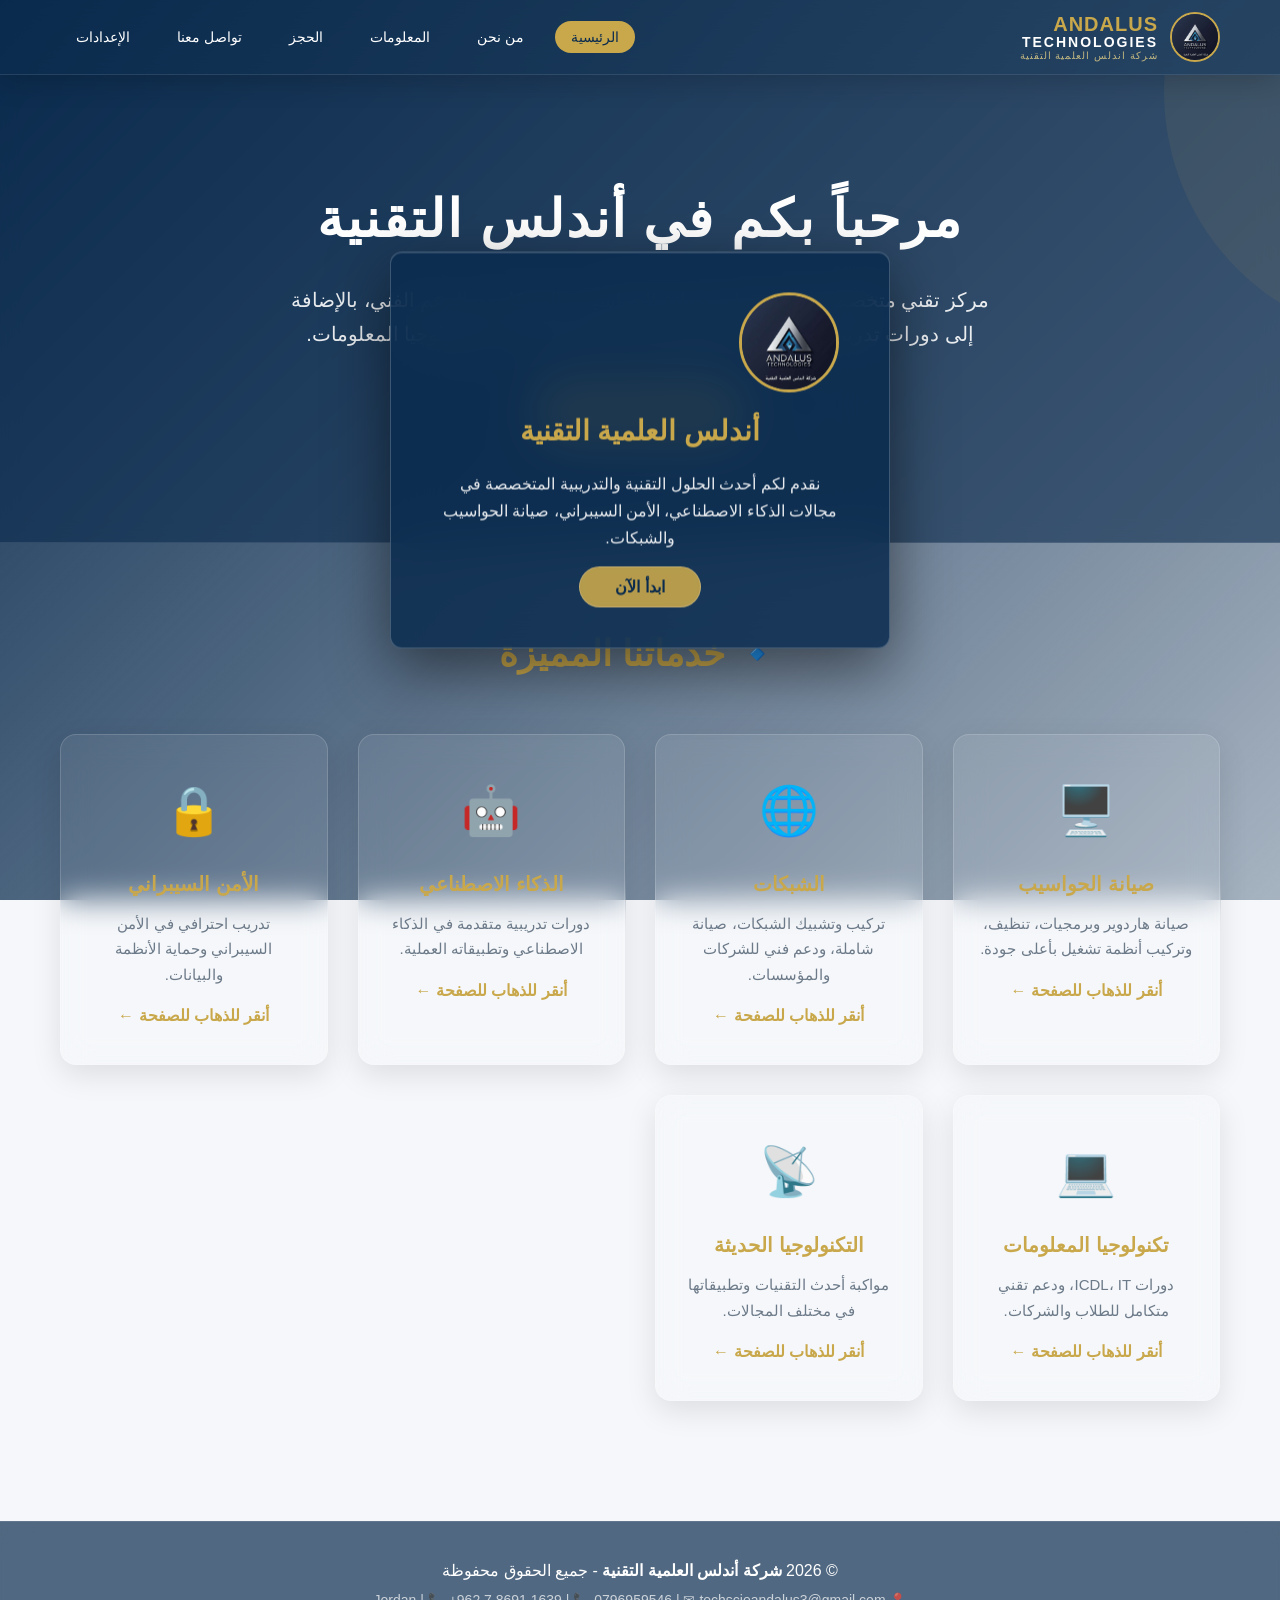
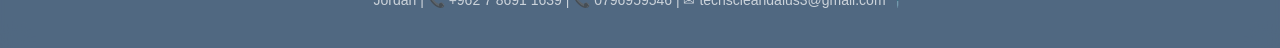
==== index.html @ a99a81f0 "Update index.html" ====
<!DOCTYPE html>
<html lang="ar" dir="rtl">
<head>
    <meta charset="UTF-8">
    <meta name="viewport" content="width=device-width, initial-scale=1.0">
    <title>Andalus Technologies | Home</title>
    <link rel="icon" type="image/jpeg" href="images/logo-ar.jpg">
    <link rel="stylesheet" href="style.css">
</head>
<body>

    <div class="glass-bg"></div>

    <header class="header glass-header">
        <div class="container">
            <div class="logo">
                <img src="images/logo-ar.jpg" alt="شعار أندلس" class="logo-img logo-ar" onerror="this.style.display='none'">
                <img src="images/logo-en.jpg" alt="Andalus Logo" class="logo-img logo-en" style="display:none;" onerror="this.style.display='none'">
                <div class="logo-text">
                    <span class="logo-main logo-main-ar">ANDALUS</span>
                    <span class="logo-sub logo-sub-ar">TECHNOLOGIES</span>
                    <span class="logo-slogan logo-slogan-ar">شركة اندلس العلمية التقنية</span>
                    <span class="logo-main logo-main-en" style="display:none;">ANDALUS</span>
                    <span class="logo-sub logo-sub-en" style="display:none;">TECHNOLOGIES</span>
                    <span class="logo-slogan logo-slogan-en" style="display:none;">INNOVATING TODAY, EMPOWERING TOMORROW</span>
                </div>
            </div>
            <button class="menu-toggle" id="menuToggle" aria-label="Menu">
                <span></span><span></span><span></span>
            </button>
            <ul class="nav-links" id="navLinks">
                <li><a href="index.html" class="active" data-trans="home">Home</a></li>
                <li><a href="about.html" data-trans="about">About Us</a></li>
                <li><a href="services.html" data-trans="services">Services</a></li>
                <li><a href="booking.html" data-trans="booking">Booking</a></li>
                <li><a href="contact.html" data-trans="contact">Contact Us</a></li>
                <li><a href="settings.html" data-trans="settings">⚙️ Settings</a></li>
            </ul>
        </div>
    </header>

    <div class="welcome-popup glass-welcome" id="welcomePopup" style="display:none;">
        <div class="welcome-content">
            <img src="images/logo-ar.jpg" alt="Andalus" class="logo-ar" style="width:100px; height:100px; border-radius:70%; margin-bottom:15px; border:3px solid var(--secondary);" onerror="this.style.display='none'">
            <img src="images/logo-en.jpg" alt="Andalus" class="logo-en" style="width:100px; height:100px; border-radius:70%; margin-bottom:15px; border:3px solid var(--secondary); display:none;" onerror="this.style.display='none'">
            <h2 style="color: var(--secondary); font-size:28px;" data-trans="company_name">Andalus Scientific Technology</h2>
            <p style="margin:15px 0;" data-trans="welcome_desc">We provide the latest technical and training solutions in AI, Cybersecurity, Computer and Network Maintenance.</p>
            <button class="close-welcome" id="closeWelcome" data-trans="start_now">Start Now</button>
        </div>
    </div>

    <section class="hero glass-hero">
        <div class="container">
            <h1 data-trans="hero_title">Welcome to <span>Andalus</span> Technology</h1>
            <p data-trans="hero_desc">A specialized technical center offering computer maintenance, networking, technical support, and training courses in AI, Cybersecurity, and IT.</p>
            <a href="booking.html" class="btn" data-trans="book_now">Book Your Service Now</a>
        </div>
    </section>

    <section class="features">
        <div class="container">
            <h2 data-trans="features_title">🔹 Our Featured Services</h2>
            <div class="features-grid">
                <div class="feature-card glass-feature">
                    <div class="icon">🖥️</div>
                    <h3 data-trans="service1_title">Computer Maintenance</h3>
                    <p data-trans="service1_desc">Hardware and software maintenance, cleaning, and OS installation with highest quality.</p>
                    <a href="services.html#hardware" class="card-link" data-trans="go_to_page">Click to go to page ←</a>
                </div>
                <div class="feature-card glass-feature">
                    <div class="icon">🌐</div>
                    <h3 data-trans="service2_title">Networks</h3>
                    <p data-trans="service2_desc">Network installation, comprehensive maintenance, and technical support for companies.</p>
                    <a href="services.html#networks" class="card-link" data-trans="go_to_page">Click to go to page ←</a>
                </div>
                <div class="feature-card glass-feature">
                    <div class="icon">🤖</div>
                    <h3 data-trans="service3_title">Artificial Intelligence</h3>
                    <p data-trans="service3_desc">Advanced training courses in AI and its practical applications.</p>
                    <a href="ai.html" class="card-link" data-trans="go_to_page">Click to go to page ←</a>
                </div>
                <div class="feature-card glass-feature">
                    <div class="icon">🔒</div>
                    <h3 data-trans="service4_title">Cybersecurity</h3>
                    <p data-trans="service4_desc">Professional training in cybersecurity and system/data protection.</p>
                    <a href="cybersecurity.html" class="card-link" data-trans="go_to_page">Click to go to page ←</a>
                </div>
                <div class="feature-card glass-feature">
                    <div class="icon">💻</div>
                    <h3 data-trans="service5_title">Information Technology</h3>
                    <p data-trans="service5_desc">ICDL courses, IT, and integrated technical support for students and companies.</p>
                    <a href="it.html" class="card-link" data-trans="go_to_page">Click to go to page ←</a>
                </div>
                <div class="feature-card glass-feature">
                    <div class="icon">📡</div>
                    <h3 data-trans="service6_title">Modern Technology</h3>
                    <p data-trans="service6_desc">Keeping up with the latest technologies and their applications.</p>
                    <a href="technology.html" class="card-link" data-trans="go_to_page">Click to go to page ←</a>
                </div>
            </div>
        </div>
    </section>

    <footer class="footer glass-footer">
        <div class="container">
            <p>© 2026 <strong data-trans="company_footer">Andalus Scientific Technology</strong> - <span data-trans="all_rights">All Rights Reserved</span></p>
            <p style="font-size:14px; opacity:0.7;">📍 Jordan | 📞 +962 7 8691 1639 | 📞 0796959546  | ✉ techscieandalus3@gmail.com</p>
        </div>
    </footer>

    <script src="script.js"></script>
</body>
</html>
---- style.css ----
:root {
    --primary: #0a2b4e;
    --primary-light: #1a4a7a;
    --secondary: #c9a84c;
    --secondary-light: #e8d48a;
    --dark: #1a1a2e;
    --light: #f5f7fa;
    --gray: #6c7a89;
    --white: #ffffff;
    --shadow: 0 10px 30px rgba(0,0,0,0.1);
    --border-radius: 12px;
    --transition: all 0.3s ease;
    --bg-body: #f5f7fa;
    --bg-card: #ffffff;
    --text-color: #1a1a2e;
    --border-color: #e0e0e0;
}

body.dark-mode {
    --bg-body: #121212;
    --bg-card: #1e1e1e;
    --text-color: #e0e0e0;
    --border-color: #333333;
    --shadow: 0 10px 30px rgba(0,0,0,0.5);
    --light: #1a1a2e;
}

* {
    margin: 0;
    padding: 0;
    box-sizing: border-box;
}

html {
    scroll-behavior: smooth;
}

body {
    font-family: 'Segoe UI', Tahoma, Geneva, Verdana, sans-serif;
    background-color: var(--bg-body);
    color: var(--text-color);
    line-height: 1.7;
    direction: rtl;
    transition: background-color 0.3s ease, color 0.3s ease;
    min-height: 100vh;
}

a {
    text-decoration: none;
    color: inherit;
}

ul {
    list-style: none;
}

.container {
    max-width: 1200px;
    margin: 0 auto;
    padding: 0 20px;
}

.header {
    background: var(--primary);
    padding: 12px 0;
    position: sticky;
    top: 0;
    z-index: 1000;
    box-shadow: 0 4px 20px rgba(0,0,0,0.3);
    transition: background 0.3s ease;
}

.header .container {
    display: flex;
    justify-content: space-between;
    align-items: center;
    flex-wrap: wrap;
}

.logo {
    display: flex;
    align-items: center;
    gap: 12px;
}

.logo-img {
    height: 50px;
    width: 50px;
    border-radius: 50%;
    object-fit: cover;
    border: 2px solid var(--secondary);
}

.logo-text {
    display: flex;
    flex-direction: column;
    line-height: 1.1;
}

.logo-main {
    font-size: 20px;
    font-weight: 800;
    letter-spacing: 1px;
    color: var(--secondary);
}

.logo-sub {
    font-size: 14px;
    font-weight: 600;
    letter-spacing: 2px;
    color: var(--white);
}

.logo-slogan {
    font-size: 10px;
    font-weight: 400;
    letter-spacing: 1px;
    opacity: 0.8;
    color: var(--secondary-light);
}

.nav-links {
    display: flex;
    gap: 15px;
    flex-wrap: wrap;
}

.nav-links li a {
    color: var(--white);
    font-size: 14px;
    font-weight: 500;
    padding: 8px 16px;
    border-radius: 30px;
    transition: var(--transition);
}

.nav-links li a:hover,
.nav-links li a.active {
    background: var(--secondary);
    color: var(--primary);
}

.menu-toggle {
    display: none;
    flex-direction: column;
    gap: 5px;
    cursor: pointer;
    background: none;
    border: none;
    padding: 5px;
}

.menu-toggle span {
    display: block;
    width: 28px;
    height: 3px;
    background: var(--white);
    border-radius: 3px;
    transition: var(--transition);
}

.hero {
    background: linear-gradient(135deg, var(--primary) 0%, var(--primary-light) 100%);
    color: var(--white);
    padding: 100px 0;
    text-align: center;
    position: relative;
    overflow: hidden;
    transition: background 0.3s ease;
}

.hero::after {
    content: '';
    position: absolute;
    top: -50%;
    right: -30%;
    width: 500px;
    height: 500px;
    background: rgba(201, 168, 76, 0.08);
    border-radius: 50%;
    pointer-events: none;
}

.hero .container {
    position: relative;
    z-index: 1;
}

.hero h1 {
    font-size: 52px;
    font-weight: 800;
    margin-bottom: 20px;
    letter-spacing: 2px;
}

.hero h1 span {
    color: var(--secondary);
}

.hero p {
    font-size: 20px;
    max-width: 700px;
    margin: 0 auto 30px;
    opacity: 0.9;
}

.hero .btn {
    display: inline-block;
    background: var(--secondary);
    color: var(--primary);
    padding: 14px 40px;
    border-radius: 50px;
    font-size: 18px;
    font-weight: 700;
    transition: var(--transition);
    border: 2px solid var(--secondary);
    cursor: pointer;
}

.hero .btn:hover {
    background: transparent;
    color: var(--secondary);
    transform: translateY(-3px);
    box-shadow: 0 10px 30px rgba(201, 168, 76, 0.3);
}

.welcome-popup {
    position: fixed;
    top: 50%;
    left: 50%;
    transform: translate(-50%, -50%);
    background: var(--primary);
    color: var(--white);
    padding: 40px 50px;
    border-radius: var(--border-radius);
    box-shadow: 0 30px 80px rgba(0,0,0,0.5);
    z-index: 9999;
    text-align: center;
    max-width: 500px;
    width: 90%;
    border: 2px solid var(--secondary);
    display: none;
    animation: fadeInUp 0.6s ease;
}

.welcome-popup h2 {
    color: var(--secondary);
    font-size: 28px;
    margin-bottom: 10px;
}

.welcome-popup p {
    font-size: 16px;
    margin-bottom: 20px;
    opacity: 0.9;
}

.welcome-popup .close-welcome {
    background: var(--secondary);
    color: var(--primary);
    border: none;
    padding: 10px 35px;
    border-radius: 30px;
    font-size: 16px;
    font-weight: 700;
    cursor: pointer;
    transition: var(--transition);
}

.welcome-popup .close-welcome:hover {
    transform: scale(1.05);
}

@keyframes fadeInUp {
    from { opacity: 0; transform: translate(-50%, -50%) translateY(30px); }
    to { opacity: 1; transform: translate(-50%, -50%) translateY(0); }
}

.features {
    padding: 80px 0;
}

.features h2 {
    text-align: center;
    font-size: 36px;
    color: var(--secondary);
    margin-bottom: 50px;
    transition: color 0.3s ease;
}

.features-grid {
    display: grid;
    grid-template-columns: repeat(auto-fit, minmax(260px, 1fr));
    gap: 30px;
}

.feature-card {
    background: var(--bg-card);
    padding: 35px 25px;
    border-radius: var(--border-radius);
    box-shadow: var(--shadow);
    text-align: center;
    transition: var(--transition);
    border-bottom: 4px solid transparent;
}

.feature-card:hover {
    transform: translateY(-8px);
    border-bottom-color: var(--secondary);
    box-shadow: 0 20px 40px rgba(0,0,0,0.12);
}

.feature-card .icon {
    font-size: 48px;
    margin-bottom: 15px;
}

.feature-card h3 {
    font-size: 20px;
    color: var(--secondary);
    margin-bottom: 10px;
    transition: color 0.3s ease;
}

.feature-card p {
    color: var(--gray);
    font-size: 15px;
}

.feature-card .card-link {
    display: inline-block;
    margin-top: 15px;
    color: var(--secondary);
    font-weight: 600;
    transition: var(--transition);
}

.feature-card .card-link:hover {
    color: var(--white);
    transform: translateX(-5px);
}

.page-header {
    background: linear-gradient(135deg, var(--primary) 0%, var(--primary-light) 100%);
    color: var(--white);
    padding: 60px 0 50px;
    text-align: center;
    transition: background 0.3s ease;
}

.page-header h1 {
    font-size: 40px;
    margin-bottom: 10px;
}

.page-header h1 span {
    color: var(--secondary);
}

.page-header p {
    font-size: 18px;
    opacity: 0.9;
    max-width: 600px;
    margin: 0 auto;
}

.content-section {
    padding: 60px 0;
}

.content-section h2 {
    font-size: 28px;
    color: var(--secondary);
    margin-bottom: 20px;
    border-right: 5px solid var(--secondary);
    padding-right: 15px;
    transition: color 0.3s ease;
}

.content-section p {
    font-size: 16px;
    color: var(--gray);
    margin-bottom: 15px;
}

.content-section ul {
    margin: 15px 0;
    padding-right: 20px;
}

.content-section ul li {
    padding: 8px 0;
    border-bottom: 1px solid var(--border-color);
    font-size: 15px;
    color: var(--text-color);
}

.content-section ul li::before {
    content: "◄";
    color: var(--secondary);
    margin-left: 10px;
}

.services-grid {
    display: grid;
    grid-template-columns: repeat(auto-fit, minmax(280px, 1fr));
    gap: 30px;
    margin-top: 30px;
}

.service-card {
    background: var(--bg-card);
    padding: 30px;
    border-radius: var(--border-radius);
    box-shadow: var(--shadow);
    transition: var(--transition);
    border: 1px solid var(--border-color);
}

.service-card:hover {
    transform: translateY(-5px);
    box-shadow: 0 15px 35px rgba(0,0,0,0.12);
    border-color: var(--secondary);
}

.service-card h3 {
    color: var(--secondary);
    font-size: 20px;
    margin-bottom: 10px;
    transition: color 0.3s ease;
}

.service-card p {
    color: var(--gray);
    font-size: 14px;
}

.service-card .btn-link {
    display: inline-block;
    margin-top: 15px;
    color: var(--secondary);
    font-weight: 600;
    transition: var(--transition);
    cursor: pointer;
}

.service-card .btn-link:hover {
    color: var(--white);
    transform: translateX(-5px);
}

.booking-form {
    background: var(--bg-card);
    padding: 40px;
    border-radius: var(--border-radius);
    box-shadow: var(--shadow);
    max-width: 800px;
    margin: 0 auto;
    transition: background 0.3s ease;
}

.booking-form .form-group {
    margin-bottom: 20px;
}

.booking-form label {
    display: block;
    font-weight: 600;
    color: var(--secondary);
    margin-bottom: 5px;
    transition: color 0.3s ease;
}

.booking-form input,
.booking-form select,
.booking-form textarea {
    width: 100%;
    padding: 12px 15px;
    border: 2px solid var(--border-color);
    border-radius: 8px;
    font-size: 16px;
    transition: var(--transition);
    font-family: inherit;
    background: var(--bg-body);
    color: var(--text-color);
}

.booking-form input:focus,
.booking-form select:focus,
.booking-form textarea:focus {
    border-color: var(--secondary);
    outline: none;
    box-shadow: 0 0 0 3px rgba(201, 168, 76, 0.2);
}

.booking-form textarea {
    min-height: 120px;
    resize: vertical;
}

.booking-form .btn-submit {
    background: var(--secondary);
    color: var(--primary);
    border: none;
    padding: 14px 40px;
    border-radius: 50px;
    font-size: 18px;
    font-weight: 700;
    cursor: pointer;
    transition: var(--transition);
    width: 100%;
    margin-top: 10px;
}

.booking-form .btn-submit:hover {
    background: var(--primary);
    color: var(--white);
    transform: scale(1.02);
}

.contact-wrapper {
    display: grid;
    grid-template-columns: 1fr 1fr;
    gap: 40px;
    align-items: stretch;
}

.contact-info-card {
    background: var(--bg-card);
    border-radius: var(--border-radius);
    box-shadow: var(--shadow);
    padding: 35px;
    transition: background 0.3s ease, transform 0.3s ease;
    border: 1px solid var(--border-color);
    display: flex;
    flex-direction: column;
}

.contact-info-card:hover {
    transform: translateY(-5px);
    box-shadow: 0 15px 40px rgba(0,0,0,0.12);
}

.contact-info-header {
    display: flex;
    align-items: center;
    gap: 12px;
    margin-bottom: 25px;
    border-bottom: 3px solid var(--secondary);
    padding-bottom: 15px;
}

.contact-info-icon {
    font-size: 28px;
}

.contact-info-header h2 {
    font-size: 22px;
    color: var(--secondary);
    margin: 0;
    border: none;
    padding: 0;
    transition: color 0.3s ease;
}

.contact-info-body {
    flex: 1;
}

.contact-item {
    display: flex;
    align-items: center;
    gap: 15px;
    padding: 14px 0;
    border-bottom: 1px solid var(--border-color);
    transition: border-color 0.3s ease;
}

.contact-item:last-of-type {
    border-bottom: none;
}

.contact-item-icon {
    font-size: 22px;
    min-width: 40px;
    text-align: center;
    background: var(--bg-body);
    padding: 8px;
    border-radius: 50%;
    width: 45px;
    height: 45px;
    display: flex;
    align-items: center;
    justify-content: center;
    transition: background 0.3s ease;
}

.contact-item-text {
    flex: 1;
}

.contact-item-text strong {
    display: block;
    font-size: 14px;
    color: var(--gray);
    font-weight: 500;
    margin-bottom: 2px;
    transition: color 0.3s ease;
}

.contact-item-text span {
    font-size: 16px;
    color: var(--text-color);
    font-weight: 500;
    transition: color 0.3s ease;
}

.contact-map-btn {
    margin-top: 20px;
    padding: 15px;
    background: linear-gradient(135deg, var(--primary) 0%, var(--primary-light) 100%);
    border-radius: 10px;
    text-align: center;
    transition: background 0.3s ease;
}

.contact-map-btn a {
    color: var(--white);
    font-weight: 600;
    font-size: 16px;
    transition: var(--transition);
    display: inline-block;
}

.contact-map-btn a:hover {
    color: var(--secondary);
    transform: translateX(-5px);
}

.contact-form-card {
    background: var(--bg-card);
    border-radius: var(--border-radius);
    box-shadow: var(--shadow);
    padding: 35px;
    transition: background 0.3s ease, transform 0.3s ease;
    border: 1px solid var(--border-color);
}

.contact-form-card:hover {
    transform: translateY(-5px);
    box-shadow: 0 15px 40px rgba(0,0,0,0.12);
}

.contact-form-header {
    display: flex;
    align-items: center;
    gap: 12px;
    margin-bottom: 25px;
    border-bottom: 3px solid var(--secondary);
    padding-bottom: 15px;
}

.contact-form-icon {
    font-size: 28px;
}

.contact-form-header h2 {
    font-size: 22px;
    color: var(--secondary);
    margin: 0;
    border: none;
    padding: 0;
    transition: color 0.3s ease;
}

.contact-form .form-group {
    margin-bottom: 18px;
}

.contact-form label {
    display: block;
    font-weight: 600;
    color: var(--secondary);
    margin-bottom: 6px;
    font-size: 14px;
    transition: color 0.3s ease;
}

.contact-form .form-input,
.contact-form .form-textarea {
    width: 100%;
    padding: 13px 16px;
    border: 2px solid var(--border-color);
    border-radius: 10px;
    font-size: 15px;
    transition: var(--transition);
    font-family: inherit;
    background: var(--bg-body);
    color: var(--text-color);
}

.contact-form .form-input:focus,
.contact-form .form-textarea:focus {
    border-color: var(--secondary);
    outline: none;
    box-shadow: 0 0 0 4px rgba(201, 168, 76, 0.15);
}

.contact-form .form-textarea {
    min-height: 130px;
    resize: vertical;
}

.contact-form .btn-send {
    width: 100%;
    padding: 15px;
    background: var(--secondary);
    color: var(--primary);
    border: none;
    border-radius: 10px;
    font-size: 18px;
    font-weight: 700;
    cursor: pointer;
    transition: var(--transition);
    margin-top: 5px;
}

.contact-form .btn-send:hover {
    background: var(--primary);
    color: var(--white);
    transform: scale(1.02);
}

.contact-status {
    margin-top: 15px;
    padding: 15px;
    border-radius: 10px;
    text-align: center;
    font-weight: 600;
}

.contact-status.success {
    color: #2e7d32;
    background: #e8f5e9;
    border: 2px solid #2e7d32;
}

.contact-status.error {
    color: #d32f2f;
    background: #ffebee;
    border: 2px solid #d32f2f;
}

.settings-card {
    background: var(--bg-card);
    padding: 30px;
    border-radius: var(--border-radius);
    box-shadow: var(--shadow);
    margin-bottom: 30px;
    transition: background 0.3s ease;
}

.settings-card h2 {
    font-size: 24px;
    color: var(--secondary);
    margin-bottom: 10px;
    border-right: 5px solid var(--secondary);
    padding-right: 15px;
    transition: color 0.3s ease;
}

.settings-card p {
    color: var(--gray);
    margin-bottom: 20px;
}

.settings-options {
    display: flex;
    gap: 15px;
    flex-wrap: wrap;
}

.settings-btn {
    padding: 12px 30px;
    border: 2px solid var(--secondary);
    border-radius: 30px;
    background: transparent;
    color: var(--text-color);
    font-size: 16px;
    font-weight: 600;
    cursor: pointer;
    transition: var(--transition);
}

.settings-btn:hover,
.settings-btn.active {
    background: var(--secondary);
    color: var(--primary);
}

.color-picker-grid {
    display: flex;
    gap: 12px;
    flex-wrap: wrap;
}

.color-btn {
    width: 50px;
    height: 50px;
    border-radius: 50%;
    border: 3px solid var(--border-color);
    cursor: pointer;
    transition: var(--transition);
}

.color-btn:hover {
    transform: scale(1.1);
    border-color: var(--secondary);
}

.color-btn.active {
    border-color: var(--secondary);
    box-shadow: 0 0 20px rgba(201, 168, 76, 0.4);
}

#customColorPicker {
    width: 60px;
    height: 60px;
    border: 2px solid var(--border-color);
    border-radius: 8px;
    cursor: pointer;
}

.btn-reset {
    padding: 14px 40px;
    background: transparent;
    border: 2px solid var(--secondary);
    border-radius: 30px;
    color: var(--text-color);
    font-size: 16px;
    font-weight: 600;
    cursor: pointer;
    transition: var(--transition);
}

.btn-reset:hover {
    background: var(--secondary);
    color: var(--primary);
}

.btn-link {
    display: inline-block;
    margin-top: 10px;
    color: var(--secondary);
    font-weight: 600;
    transition: var(--transition);
    font-size: 15px;
    border-bottom: 2px solid transparent;
}

.btn-link:hover {
    color: var(--white);
    border-bottom-color: var(--secondary);
    transform: translateX(-5px);
}

.footer {
    background: var(--primary);
    color: var(--white);
    padding: 30px 0;
    text-align: center;
    margin-top: 40px;
    transition: background 0.3s ease;
}

.footer p {
    margin: 5px 0;
}

body.dark-mode .header {
    background: #0a0a0a;
}

body.dark-mode .footer {
    background: #0a0a0a;
}

body.dark-mode .hero {
    background: linear-gradient(135deg, #0a0a0a 0%, #1a1a2e 100%);
}

body.dark-mode .page-header {
    background: linear-gradient(135deg, #0a0a0a 0%, #1a1a2e 100%);
}

body.dark-mode .feature-card,
body.dark-mode .service-card,
body.dark-mode .booking-form,
body.dark-mode .settings-card,
body.dark-mode .contact-info-card,
body.dark-mode .contact-form-card {
    background: var(--bg-card);
    color: var(--text-color);
}

body.dark-mode .feature-card p,
body.dark-mode .service-card p,
body.dark-mode .content-section p,
body.dark-mode .settings-card p {
    color: #b0b0b0;
}

body.dark-mode .content-section ul li {
    border-bottom-color: #333;
    color: #d0d0d0;
}

body.dark-mode .settings-btn {
    background: #2a2a2a;
    color: #e0e0e0;
    border-color: #444;
}

body.dark-mode .settings-btn:hover,
body.dark-mode .settings-btn.active {
    background: var(--secondary);
    color: #000;
}

body.dark-mode .color-btn {
    border-color: #444;
}

body.dark-mode .btn-reset {
    background: #2a2a2a;
    color: #e0e0e0;
    border-color: #444;
}

body.dark-mode .btn-reset:hover {
    background: var(--secondary);
    color: #000;
}

body.dark-mode .contact-item {
    border-bottom-color: #333;
}

body.dark-mode .contact-item-icon {
    background: #2a2a2a;
}

body.dark-mode .contact-item-text strong {
    color: #999;
}

body.dark-mode .contact-item-text span {
    color: #e0e0e0;
}

body.dark-mode .contact-form label {
    color: var(--secondary);
}

body.dark-mode .contact-form .form-input,
body.dark-mode .contact-form .form-textarea {
    background: #2a2a2a;
    color: #e0e0e0;
    border-color: #444;
}

body.dark-mode .contact-form .form-input:focus,
body.dark-mode .contact-form .form-textarea:focus {
    border-color: var(--secondary);
}

body.dark-mode .contact-map-btn {
    background: linear-gradient(135deg, #0a0a0a 0%, #1a1a2e 100%);
}

body.dark-mode .contact-form .btn-send {
    background: var(--secondary);
    color: var(--primary);
}

body.dark-mode .contact-form .btn-send:hover {
    background: var(--primary);
    color: var(--white);
}

body.dark-mode .booking-form label {
    color: var(--secondary);
}

body.dark-mode .booking-form input,
body.dark-mode .booking-form select,
body.dark-mode .booking-form textarea {
    background: #2a2a2a;
    color: #e0e0e0;
    border-color: #444;
}

body.dark-mode .booking-form input:focus,
body.dark-mode .booking-form select:focus,
body.dark-mode .booking-form textarea:focus {
    border-color: var(--secondary);
}

body.dark-mode .booking-form .btn-submit {
    background: var(--secondary);
    color: var(--primary);
}

body.dark-mode .booking-form .btn-submit:hover {
    background: var(--primary);
    color: var(--white);
}

.glass-bg {
    position: fixed;
    top: 0;
    left: 0;
    width: 100%;
    height: 100%;
    z-index: -1;
    background: linear-gradient(135deg, var(--primary) 0%, var(--primary-light) 30%, var(--secondary) 60%, var(--primary) 100%);
    background-size: 400% 400%;
    animation: gradientMove 15s ease infinite;
    transition: background 0.5s ease;
}

@keyframes gradientMove {
    0% { background-position: 0% 50%; }
    50% { background-position: 100% 50%; }
    100% { background-position: 0% 50%; }
}

.glass-header {
    background: rgba(10, 43, 78, 0.7) !important;
    backdrop-filter: blur(15px) !important;
    -webkit-backdrop-filter: blur(15px) !important;
    border-bottom: 1px solid rgba(255, 255, 255, 0.1) !important;
    box-shadow: 0 4px 30px rgba(0, 0, 0, 0.2) !important;
}

.glass-footer {
    background: rgba(10, 43, 78, 0.7) !important;
    backdrop-filter: blur(15px) !important;
    -webkit-backdrop-filter: blur(15px) !important;
    border-top: 1px solid rgba(255, 255, 255, 0.1) !important;
}

.glass-feature {
    background: rgba(255, 255, 255, 0.08) !important;
    backdrop-filter: blur(15px) !important;
    -webkit-backdrop-filter: blur(15px) !important;
    border: 1px solid rgba(255, 255, 255, 0.15) !important;
    border-radius: 16px !important;
    transition: all 0.4s ease !important;
}

.glass-feature:hover {
    transform: translateY(-8px) !important;
    background: rgba(255, 255, 255, 0.15) !important;
    border: 1px solid rgba(255, 255, 255, 0.25) !important;
    box-shadow: 0 10px 40px rgba(0, 0, 0, 0.2), 0 0 30px rgba(201, 168, 76, 0.15) !important;
}

.glass-hero {
    background: rgba(10, 43, 78, 0.6) !important;
    backdrop-filter: blur(10px) !important;
    -webkit-backdrop-filter: blur(10px) !important;
    border-bottom: 1px solid rgba(255, 255, 255, 0.1) !important;
}

.glass-hero .btn {
    background: rgba(201, 168, 76, 0.9) !important;
    backdrop-filter: blur(5px) !important;
    -webkit-backdrop-filter: blur(5px) !important;
    border: 1px solid rgba(255, 255, 255, 0.2) !important;
}

.glass-hero .btn:hover {
    background: rgba(201, 168, 76, 1) !important;
    transform: translateY(-3px) scale(1.05) !important;
    box-shadow: 0 10px 40px rgba(201, 168, 76, 0.4) !important;
}

.glass-welcome {
    background: rgba(10, 43, 78, 0.85) !important;
    backdrop-filter: blur(25px) !important;
    -webkit-backdrop-filter: blur(25px) !important;
    border: 1px solid rgba(255, 255, 255, 0.2) !important;
    box-shadow: 0 20px 60px rgba(0, 0, 0, 0.5), inset 0 1px 0 rgba(255, 255, 255, 0.15) !important;
}

.glass-welcome .close-welcome {
    background: rgba(201, 168, 76, 0.9) !important;
    backdrop-filter: blur(5px) !important;
    -webkit-backdrop-filter: blur(5px) !important;
    border: 1px solid rgba(255, 255, 255, 0.2) !important;
}

.glass-welcome .close-welcome:hover {
    background: rgba(201, 168, 76, 1) !important;
    transform: scale(1.05) !important;
}

.glass-card {
    background: rgba(255, 255, 255, 0.1) !important;
    backdrop-filter: blur(20px) !important;
    -webkit-backdrop-filter: blur(20px) !important;
    border: 1px solid rgba(255, 255, 255, 0.2) !important;
    box-shadow: 0 8px 32px 0 rgba(0, 0, 0, 0.3), inset 0 1px 0 rgba(255, 255, 255, 0.2) !important;
    border-radius: 20px !important;
    transition: all 0.4s ease !important;
}

.glass-card:hover {
    transform: translateY(-10px) scale(1.02) !important;
    background: rgba(255, 255, 255, 0.15) !important;
    border: 1px solid rgba(255, 255, 255, 0.3) !important;
    box-shadow: 0 15px 45px 0 rgba(0, 0, 0, 0.4), inset 0 1px 0 rgba(255, 255, 255, 0.3), 0 0 40px rgba(201, 168, 76, 0.2) !important;
}

body.dark-mode .glass-header {
    background: rgba(10, 10, 10, 0.8) !important;
}

body.dark-mode .glass-footer {
    background: rgba(10, 10, 10, 0.8) !important;
}

body.dark-mode .glass-hero {
    background: rgba(10, 10, 10, 0.7) !important;
}

body.dark-mode .glass-feature {
    background: rgba(255, 255, 255, 0.05) !important;
    border: 1px solid rgba(255, 255, 255, 0.08) !important;
}

body.dark-mode .glass-feature:hover {
    background: rgba(255, 255, 255, 0.1) !important;
    border: 1px solid rgba(255, 255, 255, 0.15) !important;
}

body.dark-mode .glass-welcome {
    background: rgba(10, 10, 10, 0.9) !important;
}

body.dark-mode .glass-card {
    background: rgba(255, 255, 255, 0.05) !important;
    border: 1px solid rgba(255, 255, 255, 0.08) !important;
}

body.dark-mode .glass-card:hover {
    background: rgba(255, 255, 255, 0.1) !important;
    border: 1px solid rgba(255, 255, 255, 0.15) !important;
}

body.dark-mode .glass-bg {
    background: linear-gradient(135deg, #0a0a0a 0%, #1a1a2e 30%, var(--secondary) 60%, #0a0a0a 100%) !important;
}

.logo-icon {
    font-size: 36px;
    width: 50px;
    height: 50px;
    display: flex;
    align-items: center;
    justify-content: center;
    background: rgba(201, 168, 76, 0.15);
    border-radius: 50%;
    border: 2px solid var(--secondary);
    backdrop-filter: blur(10px);
    -webkit-backdrop-filter: blur(10px);
    transition: all 0.4s ease;
    animation: logoPulse 3s ease-in-out infinite;
}

.logo-icon:hover {
    transform: rotate(15deg) scale(1.15);
    background: rgba(201, 168, 76, 0.3);
    box-shadow: 0 0 40px rgba(201, 168, 76, 0.3);
}

@keyframes logoPulse {
    0% { box-shadow: 0 0 0 0 rgba(201, 168, 76, 0); }
    50% { box-shadow: 0 0 30px 5px rgba(201, 168, 76, 0.15); }
    100% { box-shadow: 0 0 0 0 rgba(201, 168, 76, 0); }
}

@media (max-width: 768px) {
    .logo-main {
        font-size: 14px;
    }
    .logo-sub {
        font-size: 10px;
    }
    .logo-slogan {
        font-size: 8px;
    }
    .logo-img {
        height: 35px;
        width: 35px;
    }
    .logo-icon {
        font-size: 28px;
        width: 40px;
        height: 40px;
    }
    .menu-toggle {
        display: flex;
    }
    .nav-links {
        display: none;
        width: 100%;
        flex-direction: column;
        align-items: center;
        padding: 20px 0;
        gap: 10px;
    }
    .nav-links.active {
        display: flex;
    }
    .nav-links li a {
        display: block;
        width: 100%;
        text-align: center;
        padding: 12px;
    }
    .hero h1 {
        font-size: 32px;
    }
    .hero p {
        font-size: 16px;
    }
    .page-header h1 {
        font-size: 28px;
    }
    .booking-form {
        padding: 20px;
    }
    .welcome-popup {
        padding: 25px;
        width: 95%;
    }
    .welcome-popup h2 {
        font-size: 20px;
    }
    .features-grid {
        grid-template-columns: 1fr;
    }
    .services-grid {
        grid-template-columns: 1fr;
    }
    .settings-options {
        flex-direction: column;
        align-items: stretch;
    }
    .contact-wrapper {
        grid-template-columns: 1fr;
        gap: 30px;
    }
    .contact-info-card,
    .contact-form-card {
        padding: 25px;
    }
    .contact-item {
        padding: 12px 0;
    }
    .contact-item-icon {
        width: 38px;
        height: 38px;
        font-size: 18px;
        min-width: 38px;
    }
    .color-picker-grid {
        justify-content: center;
    }
}

@media (max-width: 480px) {
    .hero h1 {
        font-size: 24px;
    }
    .hero .btn {
        padding: 12px 25px;
        font-size: 15px;
    }
    .feature-card {
        padding: 20px 15px;
    }
    .contact-info-card,
    .contact-form-card {
        padding: 20px;
    }
    .contact-info-header h2,
    .contact-form-header h2 {
        font-size: 18px;
    }
    .contact-item-text span {
        font-size: 14px;
    }
}
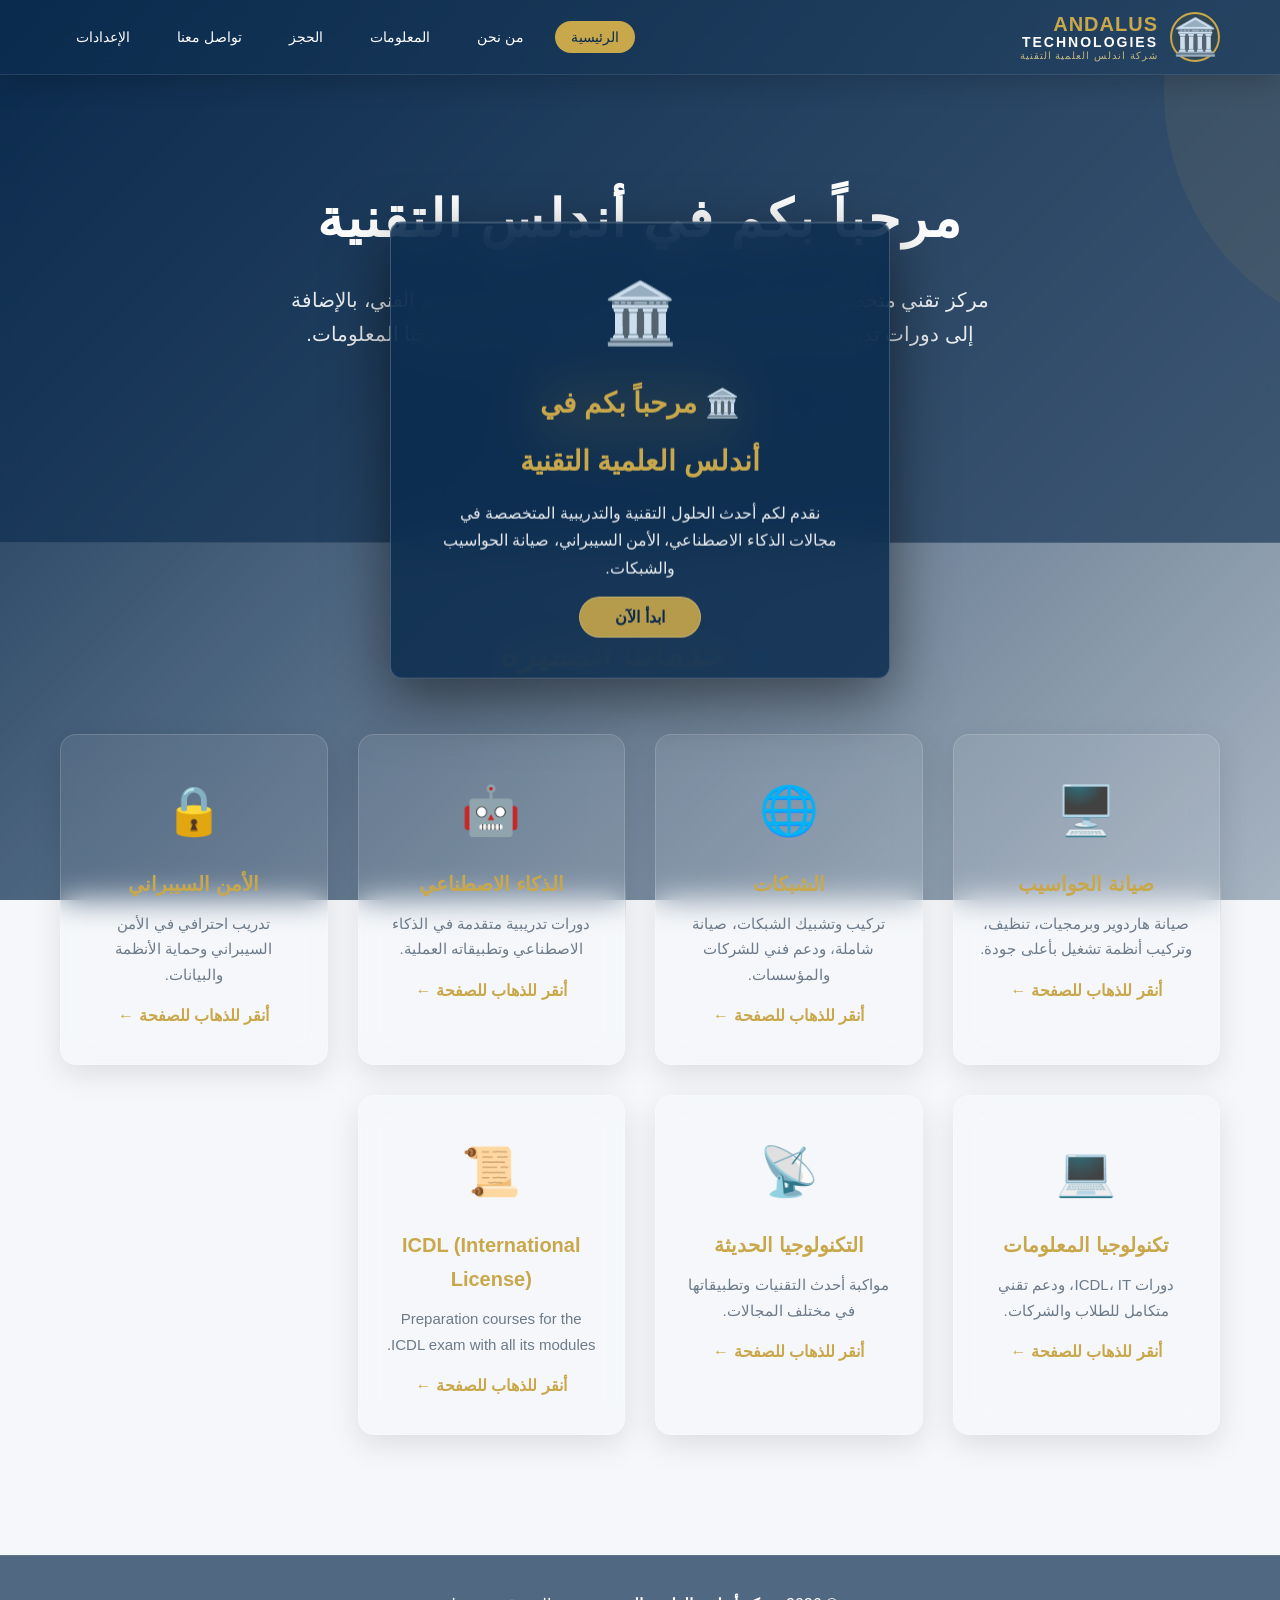
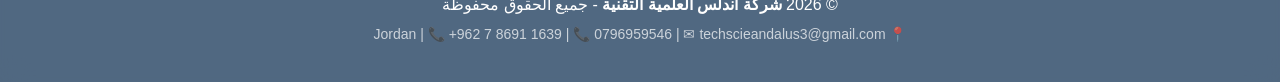
==== commit 6f9ff0d2: "Update index.html" ====
--- a/index.html
+++ b/index.html
@@ -4,7 +4,7 @@
     <meta charset="UTF-8">
     <meta name="viewport" content="width=device-width, initial-scale=1.0">
     <title>Andalus Technologies | Home</title>
-    <link rel="icon" type="image/jpeg" href="images/logo-ar.jpg">
+    <link rel="icon" type="image/jpeg" href="logo-ar.jpg">
     <link rel="stylesheet" href="style.css">
 </head>
 <body>
@@ -14,8 +14,7 @@
     <header class="header glass-header">
         <div class="container">
             <div class="logo">
-                <img src="images/logo-ar.jpg" alt="شعار أندلس" class="logo-img logo-ar" onerror="this.style.display='none'">
-                <img src="images/logo-en.jpg" alt="Andalus Logo" class="logo-img logo-en" style="display:none;" onerror="this.style.display='none'">
+                <div class="logo-icon">🏛️</div>
                 <div class="logo-text">
                     <span class="logo-main logo-main-ar">ANDALUS</span>
                     <span class="logo-sub logo-sub-ar">TECHNOLOGIES</span>
@@ -41,8 +40,8 @@
 
     <div class="welcome-popup glass-welcome" id="welcomePopup" style="display:none;">
         <div class="welcome-content">
-            <img src="images/logo-ar.jpg" alt="Andalus" class="logo-ar" style="width:100px; height:100px; border-radius:70%; margin-bottom:15px; border:3px solid var(--secondary);" onerror="this.style.display='none'">
-            <img src="images/logo-en.jpg" alt="Andalus" class="logo-en" style="width:100px; height:100px; border-radius:70%; margin-bottom:15px; border:3px solid var(--secondary); display:none;" onerror="this.style.display='none'">
+            <div style="font-size:60px; margin-bottom:15px;">🏛️</div>
+            <h2 data-trans="welcome_title">🏛️ Welcome to</h2>
             <h2 style="color: var(--secondary); font-size:28px;" data-trans="company_name">Andalus Scientific Technology</h2>
             <p style="margin:15px 0;" data-trans="welcome_desc">We provide the latest technical and training solutions in AI, Cybersecurity, Computer and Network Maintenance.</p>
             <button class="close-welcome" id="closeWelcome" data-trans="start_now">Start Now</button>
@@ -97,6 +96,12 @@
                     <p data-trans="service6_desc">Keeping up with the latest technologies and their applications.</p>
                     <a href="technology.html" class="card-link" data-trans="go_to_page">Click to go to page ←</a>
                 </div>
+                <div class="feature-card glass-feature">
+                    <div class="icon">📜</div>
+                    <h3 data-trans="service7_title">ICDL (International License)</h3>
+                    <p data-trans="service7_desc">Preparation courses for the ICDL exam with all its modules.</p>
+                    <a href="services.html#icdl" class="card-link" data-trans="go_to_page">Click to go to page ←</a>
+                </div>
             </div>
         </div>
     </section>
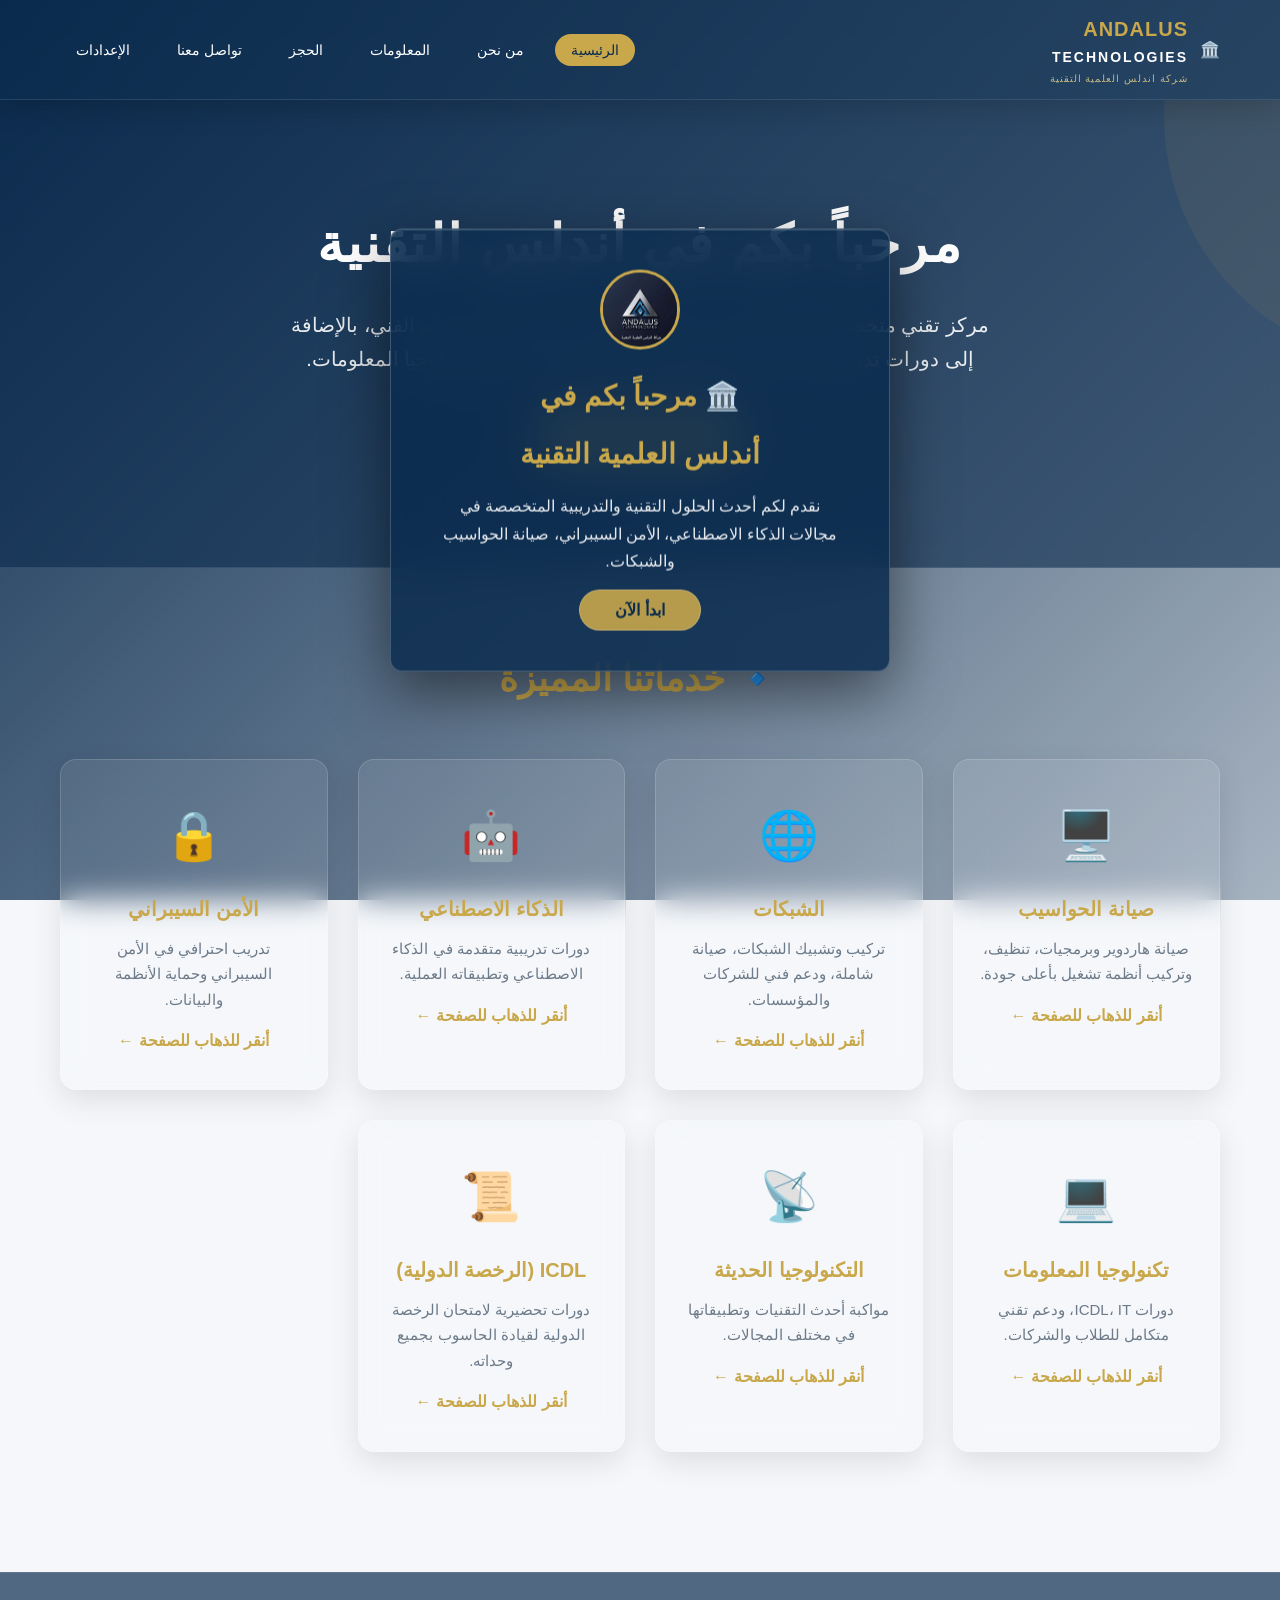
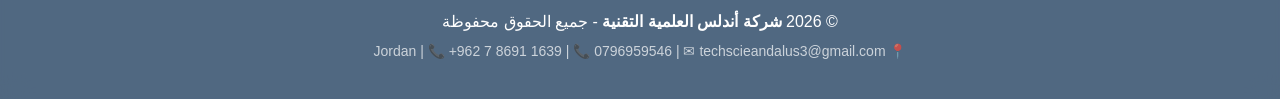
==== commit c097ee58: "Update index.html" ====
--- a/index.html
+++ b/index.html
@@ -4,7 +4,7 @@
     <meta charset="UTF-8">
     <meta name="viewport" content="width=device-width, initial-scale=1.0">
     <title>Andalus Technologies | Home</title>
-    <link rel="icon" type="image/jpeg" href="logo-ar.jpg">
+    <link rel="icon" type="image/jpeg" href="image/logo-ar.jpg">
     <link rel="stylesheet" href="style.css">
 </head>
 <body>
@@ -14,8 +14,8 @@
     <header class="header glass-header">
         <div class="container">
             <div class="logo">
-                <div class="logo-icon">🏛️</div>
-                <div class="logo-text">
+                <div class="image/logo-icon">🏛️</div>
+                <div class="image/logo-text">
                     <span class="logo-main logo-main-ar">ANDALUS</span>
                     <span class="logo-sub logo-sub-ar">TECHNOLOGIES</span>
                     <span class="logo-slogan logo-slogan-ar">شركة اندلس العلمية التقنية</span>
@@ -40,7 +40,8 @@
 
     <div class="welcome-popup glass-welcome" id="welcomePopup" style="display:none;">
         <div class="welcome-content">
-            <div style="font-size:60px; margin-bottom:15px;">🏛️</div>
+            <img src="images/logo-ar.jpg" alt="Andalus" class="logo-ar" style="width:80px; height:80px; border-radius:50%; margin-bottom:15px; border:3px solid var(--secondary);" onerror="this.style.display='none'">
+            <img src="images/logo-en.jpg" alt="Andalus" class="logo-en" style="width:80px; height:80px; border-radius:50%; margin-bottom:15px; border:3px solid var(--secondary); display:none;" onerror="this.style.display='none'">
             <h2 data-trans="welcome_title">🏛️ Welcome to</h2>
             <h2 style="color: var(--secondary); font-size:28px;" data-trans="company_name">Andalus Scientific Technology</h2>
             <p style="margin:15px 0;" data-trans="welcome_desc">We provide the latest technical and training solutions in AI, Cybersecurity, Computer and Network Maintenance.</p>
--- a/style.css
+++ b/style.css
@@ -83,1086 +83,6 @@
     gap: 12px;
 }
 
-.logo-img {
-    height: 50px;
-    width: 50px;
-    border-radius: 50%;
-    object-fit: cover;
-    border: 2px solid var(--secondary);
-}
-
-.logo-text {
-    display: flex;
-    flex-direction: column;
-    line-height: 1.1;
-}
-
-.logo-main {
-    font-size: 20px;
-    font-weight: 800;
-    letter-spacing: 1px;
-    color: var(--secondary);
-}
-
-.logo-sub {
-    font-size: 14px;
-    font-weight: 600;
-    letter-spacing: 2px;
-    color: var(--white);
-}
-
-.logo-slogan {
-    font-size: 10px;
-    font-weight: 400;
-    letter-spacing: 1px;
-    opacity: 0.8;
-    color: var(--secondary-light);
-}
-
-.nav-links {
-    display: flex;
-    gap: 15px;
-    flex-wrap: wrap;
-}
-
-.nav-links li a {
-    color: var(--white);
-    font-size: 14px;
-    font-weight: 500;
-    padding: 8px 16px;
-    border-radius: 30px;
-    transition: var(--transition);
-}
-
-.nav-links li a:hover,
-.nav-links li a.active {
-    background: var(--secondary);
-    color: var(--primary);
-}
-
-.menu-toggle {
-    display: none;
-    flex-direction: column;
-    gap: 5px;
-    cursor: pointer;
-    background: none;
-    border: none;
-    padding: 5px;
-}
-
-.menu-toggle span {
-    display: block;
-    width: 28px;
-    height: 3px;
-    background: var(--white);
-    border-radius: 3px;
-    transition: var(--transition);
-}
-
-.hero {
-    background: linear-gradient(135deg, var(--primary) 0%, var(--primary-light) 100%);
-    color: var(--white);
-    padding: 100px 0;
-    text-align: center;
-    position: relative;
-    overflow: hidden;
-    transition: background 0.3s ease;
-}
-
-.hero::after {
-    content: '';
-    position: absolute;
-    top: -50%;
-    right: -30%;
-    width: 500px;
-    height: 500px;
-    background: rgba(201, 168, 76, 0.08);
-    border-radius: 50%;
-    pointer-events: none;
-}
-
-.hero .container {
-    position: relative;
-    z-index: 1;
-}
-
-.hero h1 {
-    font-size: 52px;
-    font-weight: 800;
-    margin-bottom: 20px;
-    letter-spacing: 2px;
-}
-
-.hero h1 span {
-    color: var(--secondary);
-}
-
-.hero p {
-    font-size: 20px;
-    max-width: 700px;
-    margin: 0 auto 30px;
-    opacity: 0.9;
-}
-
-.hero .btn {
-    display: inline-block;
-    background: var(--secondary);
-    color: var(--primary);
-    padding: 14px 40px;
-    border-radius: 50px;
-    font-size: 18px;
-    font-weight: 700;
-    transition: var(--transition);
-    border: 2px solid var(--secondary);
-    cursor: pointer;
-}
-
-.hero .btn:hover {
-    background: transparent;
-    color: var(--secondary);
-    transform: translateY(-3px);
-    box-shadow: 0 10px 30px rgba(201, 168, 76, 0.3);
-}
-
-.welcome-popup {
-    position: fixed;
-    top: 50%;
-    left: 50%;
-    transform: translate(-50%, -50%);
-    background: var(--primary);
-    color: var(--white);
-    padding: 40px 50px;
-    border-radius: var(--border-radius);
-    box-shadow: 0 30px 80px rgba(0,0,0,0.5);
-    z-index: 9999;
-    text-align: center;
-    max-width: 500px;
-    width: 90%;
-    border: 2px solid var(--secondary);
-    display: none;
-    animation: fadeInUp 0.6s ease;
-}
-
-.welcome-popup h2 {
-    color: var(--secondary);
-    font-size: 28px;
-    margin-bottom: 10px;
-}
-
-.welcome-popup p {
-    font-size: 16px;
-    margin-bottom: 20px;
-    opacity: 0.9;
-}
-
-.welcome-popup .close-welcome {
-    background: var(--secondary);
-    color: var(--primary);
-    border: none;
-    padding: 10px 35px;
-    border-radius: 30px;
-    font-size: 16px;
-    font-weight: 700;
-    cursor: pointer;
-    transition: var(--transition);
-}
-
-.welcome-popup .close-welcome:hover {
-    transform: scale(1.05);
-}
-
-@keyframes fadeInUp {
-    from { opacity: 0; transform: translate(-50%, -50%) translateY(30px); }
-    to { opacity: 1; transform: translate(-50%, -50%) translateY(0); }
-}
-
-.features {
-    padding: 80px 0;
-}
-
-.features h2 {
-    text-align: center;
-    font-size: 36px;
-    color: var(--secondary);
-    margin-bottom: 50px;
-    transition: color 0.3s ease;
-}
-
-.features-grid {
-    display: grid;
-    grid-template-columns: repeat(auto-fit, minmax(260px, 1fr));
-    gap: 30px;
-}
-
-.feature-card {
-    background: var(--bg-card);
-    padding: 35px 25px;
-    border-radius: var(--border-radius);
-    box-shadow: var(--shadow);
-    text-align: center;
-    transition: var(--transition);
-    border-bottom: 4px solid transparent;
-}
-
-.feature-card:hover {
-    transform: translateY(-8px);
-    border-bottom-color: var(--secondary);
-    box-shadow: 0 20px 40px rgba(0,0,0,0.12);
-}
-
-.feature-card .icon {
-    font-size: 48px;
-    margin-bottom: 15px;
-}
-
-.feature-card h3 {
-    font-size: 20px;
-    color: var(--secondary);
-    margin-bottom: 10px;
-    transition: color 0.3s ease;
-}
-
-.feature-card p {
-    color: var(--gray);
-    font-size: 15px;
-}
-
-.feature-card .card-link {
-    display: inline-block;
-    margin-top: 15px;
-    color: var(--secondary);
-    font-weight: 600;
-    transition: var(--transition);
-}
-
-.feature-card .card-link:hover {
-    color: var(--white);
-    transform: translateX(-5px);
-}
-
-.page-header {
-    background: linear-gradient(135deg, var(--primary) 0%, var(--primary-light) 100%);
-    color: var(--white);
-    padding: 60px 0 50px;
-    text-align: center;
-    transition: background 0.3s ease;
-}
-
-.page-header h1 {
-    font-size: 40px;
-    margin-bottom: 10px;
-}
-
-.page-header h1 span {
-    color: var(--secondary);
-}
-
-.page-header p {
-    font-size: 18px;
-    opacity: 0.9;
-    max-width: 600px;
-    margin: 0 auto;
-}
-
-.content-section {
-    padding: 60px 0;
-}
-
-.content-section h2 {
-    font-size: 28px;
-    color: var(--secondary);
-    margin-bottom: 20px;
-    border-right: 5px solid var(--secondary);
-    padding-right: 15px;
-    transition: color 0.3s ease;
-}
-
-.content-section p {
-    font-size: 16px;
-    color: var(--gray);
-    margin-bottom: 15px;
-}
-
-.content-section ul {
-    margin: 15px 0;
-    padding-right: 20px;
-}
-
-.content-section ul li {
-    padding: 8px 0;
-    border-bottom: 1px solid var(--border-color);
-    font-size: 15px;
-    color: var(--text-color);
-}
-
-.content-section ul li::before {
-    content: "◄";
-    color: var(--secondary);
-    margin-left: 10px;
-}
-
-.services-grid {
-    display: grid;
-    grid-template-columns: repeat(auto-fit, minmax(280px, 1fr));
-    gap: 30px;
-    margin-top: 30px;
-}
-
-.service-card {
-    background: var(--bg-card);
-    padding: 30px;
-    border-radius: var(--border-radius);
-    box-shadow: var(--shadow);
-    transition: var(--transition);
-    border: 1px solid var(--border-color);
-}
-
-.service-card:hover {
-    transform: translateY(-5px);
-    box-shadow: 0 15px 35px rgba(0,0,0,0.12);
-    border-color: var(--secondary);
-}
-
-.service-card h3 {
-    color: var(--secondary);
-    font-size: 20px;
-    margin-bottom: 10px;
-    transition: color 0.3s ease;
-}
-
-.service-card p {
-    color: var(--gray);
-    font-size: 14px;
-}
-
-.service-card .btn-link {
-    display: inline-block;
-    margin-top: 15px;
-    color: var(--secondary);
-    font-weight: 600;
-    transition: var(--transition);
-    cursor: pointer;
-}
-
-.service-card .btn-link:hover {
-    color: var(--white);
-    transform: translateX(-5px);
-}
-
-.booking-form {
-    background: var(--bg-card);
-    padding: 40px;
-    border-radius: var(--border-radius);
-    box-shadow: var(--shadow);
-    max-width: 800px;
-    margin: 0 auto;
-    transition: background 0.3s ease;
-}
-
-.booking-form .form-group {
-    margin-bottom: 20px;
-}
-
-.booking-form label {
-    display: block;
-    font-weight: 600;
-    color: var(--secondary);
-    margin-bottom: 5px;
-    transition: color 0.3s ease;
-}
-
-.booking-form input,
-.booking-form select,
-.booking-form textarea {
-    width: 100%;
-    padding: 12px 15px;
-    border: 2px solid var(--border-color);
-    border-radius: 8px;
-    font-size: 16px;
-    transition: var(--transition);
-    font-family: inherit;
-    background: var(--bg-body);
-    color: var(--text-color);
-}
-
-.booking-form input:focus,
-.booking-form select:focus,
-.booking-form textarea:focus {
-    border-color: var(--secondary);
-    outline: none;
-    box-shadow: 0 0 0 3px rgba(201, 168, 76, 0.2);
-}
-
-.booking-form textarea {
-    min-height: 120px;
-    resize: vertical;
-}
-
-.booking-form .btn-submit {
-    background: var(--secondary);
-    color: var(--primary);
-    border: none;
-    padding: 14px 40px;
-    border-radius: 50px;
-    font-size: 18px;
-    font-weight: 700;
-    cursor: pointer;
-    transition: var(--transition);
-    width: 100%;
-    margin-top: 10px;
-}
-
-.booking-form .btn-submit:hover {
-    background: var(--primary);
-    color: var(--white);
-    transform: scale(1.02);
-}
-
-.contact-wrapper {
-    display: grid;
-    grid-template-columns: 1fr 1fr;
-    gap: 40px;
-    align-items: stretch;
-}
-
-.contact-info-card {
-    background: var(--bg-card);
-    border-radius: var(--border-radius);
-    box-shadow: var(--shadow);
-    padding: 35px;
-    transition: background 0.3s ease, transform 0.3s ease;
-    border: 1px solid var(--border-color);
-    display: flex;
-    flex-direction: column;
-}
-
-.contact-info-card:hover {
-    transform: translateY(-5px);
-    box-shadow: 0 15px 40px rgba(0,0,0,0.12);
-}
-
-.contact-info-header {
-    display: flex;
-    align-items: center;
-    gap: 12px;
-    margin-bottom: 25px;
-    border-bottom: 3px solid var(--secondary);
-    padding-bottom: 15px;
-}
-
-.contact-info-icon {
-    font-size: 28px;
-}
-
-.contact-info-header h2 {
-    font-size: 22px;
-    color: var(--secondary);
-    margin: 0;
-    border: none;
-    padding: 0;
-    transition: color 0.3s ease;
-}
-
-.contact-info-body {
-    flex: 1;
-}
-
-.contact-item {
-    display: flex;
-    align-items: center;
-    gap: 15px;
-    padding: 14px 0;
-    border-bottom: 1px solid var(--border-color);
-    transition: border-color 0.3s ease;
-}
-
-.contact-item:last-of-type {
-    border-bottom: none;
-}
-
-.contact-item-icon {
-    font-size: 22px;
-    min-width: 40px;
-    text-align: center;
-    background: var(--bg-body);
-    padding: 8px;
-    border-radius: 50%;
-    width: 45px;
-    height: 45px;
-    display: flex;
-    align-items: center;
-    justify-content: center;
-    transition: background 0.3s ease;
-}
-
-.contact-item-text {
-    flex: 1;
-}
-
-.contact-item-text strong {
-    display: block;
-    font-size: 14px;
-    color: var(--gray);
-    font-weight: 500;
-    margin-bottom: 2px;
-    transition: color 0.3s ease;
-}
-
-.contact-item-text span {
-    font-size: 16px;
-    color: var(--text-color);
-    font-weight: 500;
-    transition: color 0.3s ease;
-}
-
-.contact-map-btn {
-    margin-top: 20px;
-    padding: 15px;
-    background: linear-gradient(135deg, var(--primary) 0%, var(--primary-light) 100%);
-    border-radius: 10px;
-    text-align: center;
-    transition: background 0.3s ease;
-}
-
-.contact-map-btn a {
-    color: var(--white);
-    font-weight: 600;
-    font-size: 16px;
-    transition: var(--transition);
-    display: inline-block;
-}
-
-.contact-map-btn a:hover {
-    color: var(--secondary);
-    transform: translateX(-5px);
-}
-
-.contact-form-card {
-    background: var(--bg-card);
-    border-radius: var(--border-radius);
-    box-shadow: var(--shadow);
-    padding: 35px;
-    transition: background 0.3s ease, transform 0.3s ease;
-    border: 1px solid var(--border-color);
-}
-
-.contact-form-card:hover {
-    transform: translateY(-5px);
-    box-shadow: 0 15px 40px rgba(0,0,0,0.12);
-}
-
-.contact-form-header {
-    display: flex;
-    align-items: center;
-    gap: 12px;
-    margin-bottom: 25px;
-    border-bottom: 3px solid var(--secondary);
-    padding-bottom: 15px;
-}
-
-.contact-form-icon {
-    font-size: 28px;
-}
-
-.contact-form-header h2 {
-    font-size: 22px;
-    color: var(--secondary);
-    margin: 0;
-    border: none;
-    padding: 0;
-    transition: color 0.3s ease;
-}
-
-.contact-form .form-group {
-    margin-bottom: 18px;
-}
-
-.contact-form label {
-    display: block;
-    font-weight: 600;
-    color: var(--secondary);
-    margin-bottom: 6px;
-    font-size: 14px;
-    transition: color 0.3s ease;
-}
-
-.contact-form .form-input,
-.contact-form .form-textarea {
-    width: 100%;
-    padding: 13px 16px;
-    border: 2px solid var(--border-color);
-    border-radius: 10px;
-    font-size: 15px;
-    transition: var(--transition);
-    font-family: inherit;
-    background: var(--bg-body);
-    color: var(--text-color);
-}
-
-.contact-form .form-input:focus,
-.contact-form .form-textarea:focus {
-    border-color: var(--secondary);
-    outline: none;
-    box-shadow: 0 0 0 4px rgba(201, 168, 76, 0.15);
-}
-
-.contact-form .form-textarea {
-    min-height: 130px;
-    resize: vertical;
-}
-
-.contact-form .btn-send {
-    width: 100%;
-    padding: 15px;
-    background: var(--secondary);
-    color: var(--primary);
-    border: none;
-    border-radius: 10px;
-    font-size: 18px;
-    font-weight: 700;
-    cursor: pointer;
-    transition: var(--transition);
-    margin-top: 5px;
-}
-
-.contact-form .btn-send:hover {
-    background: var(--primary);
-    color: var(--white);
-    transform: scale(1.02);
-}
-
-.contact-status {
-    margin-top: 15px;
-    padding: 15px;
-    border-radius: 10px;
-    text-align: center;
-    font-weight: 600;
-}
-
-.contact-status.success {
-    color: #2e7d32;
-    background: #e8f5e9;
-    border: 2px solid #2e7d32;
-}
-
-.contact-status.error {
-    color: #d32f2f;
-    background: #ffebee;
-    border: 2px solid #d32f2f;
-}
-
-.settings-card {
-    background: var(--bg-card);
-    padding: 30px;
-    border-radius: var(--border-radius);
-    box-shadow: var(--shadow);
-    margin-bottom: 30px;
-    transition: background 0.3s ease;
-}
-
-.settings-card h2 {
-    font-size: 24px;
-    color: var(--secondary);
-    margin-bottom: 10px;
-    border-right: 5px solid var(--secondary);
-    padding-right: 15px;
-    transition: color 0.3s ease;
-}
-
-.settings-card p {
-    color: var(--gray);
-    margin-bottom: 20px;
-}
-
-.settings-options {
-    display: flex;
-    gap: 15px;
-    flex-wrap: wrap;
-}
-
-.settings-btn {
-    padding: 12px 30px;
-    border: 2px solid var(--secondary);
-    border-radius: 30px;
-    background: transparent;
-    color: var(--text-color);
-    font-size: 16px;
-    font-weight: 600;
-    cursor: pointer;
-    transition: var(--transition);
-}
-
-.settings-btn:hover,
-.settings-btn.active {
-    background: var(--secondary);
-    color: var(--primary);
-}
-
-.color-picker-grid {
-    display: flex;
-    gap: 12px;
-    flex-wrap: wrap;
-}
-
-.color-btn {
-    width: 50px;
-    height: 50px;
-    border-radius: 50%;
-    border: 3px solid var(--border-color);
-    cursor: pointer;
-    transition: var(--transition);
-}
-
-.color-btn:hover {
-    transform: scale(1.1);
-    border-color: var(--secondary);
-}
-
-.color-btn.active {
-    border-color: var(--secondary);
-    box-shadow: 0 0 20px rgba(201, 168, 76, 0.4);
-}
-
-#customColorPicker {
-    width: 60px;
-    height: 60px;
-    border: 2px solid var(--border-color);
-    border-radius: 8px;
-    cursor: pointer;
-}
-
-.btn-reset {
-    padding: 14px 40px;
-    background: transparent;
-    border: 2px solid var(--secondary);
-    border-radius: 30px;
-    color: var(--text-color);
-    font-size: 16px;
-    font-weight: 600;
-    cursor: pointer;
-    transition: var(--transition);
-}
-
-.btn-reset:hover {
-    background: var(--secondary);
-    color: var(--primary);
-}
-
-.btn-link {
-    display: inline-block;
-    margin-top: 10px;
-    color: var(--secondary);
-    font-weight: 600;
-    transition: var(--transition);
-    font-size: 15px;
-    border-bottom: 2px solid transparent;
-}
-
-.btn-link:hover {
-    color: var(--white);
-    border-bottom-color: var(--secondary);
-    transform: translateX(-5px);
-}
-
-.footer {
-    background: var(--primary);
-    color: var(--white);
-    padding: 30px 0;
-    text-align: center;
-    margin-top: 40px;
-    transition: background 0.3s ease;
-}
-
-.footer p {
-    margin: 5px 0;
-}
-
-body.dark-mode .header {
-    background: #0a0a0a;
-}
-
-body.dark-mode .footer {
-    background: #0a0a0a;
-}
-
-body.dark-mode .hero {
-    background: linear-gradient(135deg, #0a0a0a 0%, #1a1a2e 100%);
-}
-
-body.dark-mode .page-header {
-    background: linear-gradient(135deg, #0a0a0a 0%, #1a1a2e 100%);
-}
-
-body.dark-mode .feature-card,
-body.dark-mode .service-card,
-body.dark-mode .booking-form,
-body.dark-mode .settings-card,
-body.dark-mode .contact-info-card,
-body.dark-mode .contact-form-card {
-    background: var(--bg-card);
-    color: var(--text-color);
-}
-
-body.dark-mode .feature-card p,
-body.dark-mode .service-card p,
-body.dark-mode .content-section p,
-body.dark-mode .settings-card p {
-    color: #b0b0b0;
-}
-
-body.dark-mode .content-section ul li {
-    border-bottom-color: #333;
-    color: #d0d0d0;
-}
-
-body.dark-mode .settings-btn {
-    background: #2a2a2a;
-    color: #e0e0e0;
-    border-color: #444;
-}
-
-body.dark-mode .settings-btn:hover,
-body.dark-mode .settings-btn.active {
-    background: var(--secondary);
-    color: #000;
-}
-
-body.dark-mode .color-btn {
-    border-color: #444;
-}
-
-body.dark-mode .btn-reset {
-    background: #2a2a2a;
-    color: #e0e0e0;
-    border-color: #444;
-}
-
-body.dark-mode .btn-reset:hover {
-    background: var(--secondary);
-    color: #000;
-}
-
-body.dark-mode .contact-item {
-    border-bottom-color: #333;
-}
-
-body.dark-mode .contact-item-icon {
-    background: #2a2a2a;
-}
-
-body.dark-mode .contact-item-text strong {
-    color: #999;
-}
-
-body.dark-mode .contact-item-text span {
-    color: #e0e0e0;
-}
-
-body.dark-mode .contact-form label {
-    color: var(--secondary);
-}
-
-body.dark-mode .contact-form .form-input,
-body.dark-mode .contact-form .form-textarea {
-    background: #2a2a2a;
-    color: #e0e0e0;
-    border-color: #444;
-}
-
-body.dark-mode .contact-form .form-input:focus,
-body.dark-mode .contact-form .form-textarea:focus {
-    border-color: var(--secondary);
-}
-
-body.dark-mode .contact-map-btn {
-    background: linear-gradient(135deg, #0a0a0a 0%, #1a1a2e 100%);
-}
-
-body.dark-mode .contact-form .btn-send {
-    background: var(--secondary);
-    color: var(--primary);
-}
-
-body.dark-mode .contact-form .btn-send:hover {
-    background: var(--primary);
-    color: var(--white);
-}
-
-body.dark-mode .booking-form label {
-    color: var(--secondary);
-}
-
-body.dark-mode .booking-form input,
-body.dark-mode .booking-form select,
-body.dark-mode .booking-form textarea {
-    background: #2a2a2a;
-    color: #e0e0e0;
-    border-color: #444;
-}
-
-body.dark-mode .booking-form input:focus,
-body.dark-mode .booking-form select:focus,
-body.dark-mode .booking-form textarea:focus {
-    border-color: var(--secondary);
-}
-
-body.dark-mode .booking-form .btn-submit {
-    background: var(--secondary);
-    color: var(--primary);
-}
-
-body.dark-mode .booking-form .btn-submit:hover {
-    background: var(--primary);
-    color: var(--white);
-}
-
-.glass-bg {
-    position: fixed;
-    top: 0;
-    left: 0;
-    width: 100%;
-    height: 100%;
-    z-index: -1;
-    background: linear-gradient(135deg, var(--primary) 0%, var(--primary-light) 30%, var(--secondary) 60%, var(--primary) 100%);
-    background-size: 400% 400%;
-    animation: gradientMove 15s ease infinite;
-    transition: background 0.5s ease;
-}
-
-@keyframes gradientMove {
-    0% { background-position: 0% 50%; }
-    50% { background-position: 100% 50%; }
-    100% { background-position: 0% 50%; }
-}
-
-.glass-header {
-    background: rgba(10, 43, 78, 0.7) !important;
-    backdrop-filter: blur(15px) !important;
-    -webkit-backdrop-filter: blur(15px) !important;
-    border-bottom: 1px solid rgba(255, 255, 255, 0.1) !important;
-    box-shadow: 0 4px 30px rgba(0, 0, 0, 0.2) !important;
-}
-
-.glass-footer {
-    background: rgba(10, 43, 78, 0.7) !important;
-    backdrop-filter: blur(15px) !important;
-    -webkit-backdrop-filter: blur(15px) !important;
-    border-top: 1px solid rgba(255, 255, 255, 0.1) !important;
-}
-
-.glass-feature {
-    background: rgba(255, 255, 255, 0.08) !important;
-    backdrop-filter: blur(15px) !important;
-    -webkit-backdrop-filter: blur(15px) !important;
-    border: 1px solid rgba(255, 255, 255, 0.15) !important;
-    border-radius: 16px !important;
-    transition: all 0.4s ease !important;
-}
-
-.glass-feature:hover {
-    transform: translateY(-8px) !important;
-    background: rgba(255, 255, 255, 0.15) !important;
-    border: 1px solid rgba(255, 255, 255, 0.25) !important;
-    box-shadow: 0 10px 40px rgba(0, 0, 0, 0.2), 0 0 30px rgba(201, 168, 76, 0.15) !important;
-}
-
-.glass-hero {
-    background: rgba(10, 43, 78, 0.6) !important;
-    backdrop-filter: blur(10px) !important;
-    -webkit-backdrop-filter: blur(10px) !important;
-    border-bottom: 1px solid rgba(255, 255, 255, 0.1) !important;
-}
-
-.glass-hero .btn {
-    background: rgba(201, 168, 76, 0.9) !important;
-    backdrop-filter: blur(5px) !important;
-    -webkit-backdrop-filter: blur(5px) !important;
-    border: 1px solid rgba(255, 255, 255, 0.2) !important;
-}
-
-.glass-hero .btn:hover {
-    background: rgba(201, 168, 76, 1) !important;
-    transform: translateY(-3px) scale(1.05) !important;
-    box-shadow: 0 10px 40px rgba(201, 168, 76, 0.4) !important;
-}
-
-.glass-welcome {
-    background: rgba(10, 43, 78, 0.85) !important;
-    backdrop-filter: blur(25px) !important;
-    -webkit-backdrop-filter: blur(25px) !important;
-    border: 1px solid rgba(255, 255, 255, 0.2) !important;
-    box-shadow: 0 20px 60px rgba(0, 0, 0, 0.5), inset 0 1px 0 rgba(255, 255, 255, 0.15) !important;
-}
-
-.glass-welcome .close-welcome {
-    background: rgba(201, 168, 76, 0.9) !important;
-    backdrop-filter: blur(5px) !important;
-    -webkit-backdrop-filter: blur(5px) !important;
-    border: 1px solid rgba(255, 255, 255, 0.2) !important;
-}
-
-.glass-welcome .close-welcome:hover {
-    background: rgba(201, 168, 76, 1) !important;
-    transform: scale(1.05) !important;
-}
-
-.glass-card {
-    background: rgba(255, 255, 255, 0.1) !important;
-    backdrop-filter: blur(20px) !important;
-    -webkit-backdrop-filter: blur(20px) !important;
-    border: 1px solid rgba(255, 255, 255, 0.2) !important;
-    box-shadow: 0 8px 32px 0 rgba(0, 0, 0, 0.3), inset 0 1px 0 rgba(255, 255, 255, 0.2) !important;
-    border-radius: 20px !important;
-    transition: all 0.4s ease !important;
-}
-
-.glass-card:hover {
-    transform: translateY(-10px) scale(1.02) !important;
-    background: rgba(255, 255, 255, 0.15) !important;
-    border: 1px solid rgba(255, 255, 255, 0.3) !important;
-    box-shadow: 0 15px 45px 0 rgba(0, 0, 0, 0.4), inset 0 1px 0 rgba(255, 255, 255, 0.3), 0 0 40px rgba(201, 168, 76, 0.2) !important;
-}
-
-body.dark-mode .glass-header {
-    background: rgba(10, 10, 10, 0.8) !important;
-}
-
-body.dark-mode .glass-footer {
-    background: rgba(10, 10, 10, 0.8) !important;
-}
-
-body.dark-mode .glass-hero {
-    background: rgba(10, 10, 10, 0.7) !important;
-}
-
-body.dark-mode .glass-feature {
-    background: rgba(255, 255, 255, 0.05) !important;
-    border: 1px solid rgba(255, 255, 255, 0.08) !important;
-}
-
-body.dark-mode .glass-feature:hover {
-    background: rgba(255, 255, 255, 0.1) !important;
-    border: 1px solid rgba(255, 255, 255, 0.15) !important;
-}
-
-body.dark-mode .glass-welcome {
-    background: rgba(10, 10, 10, 0.9) !important;
-}
-
-body.dark-mode .glass-card {
-    background: rgba(255, 255, 255, 0.05) !important;
-    border: 1px solid rgba(255, 255, 255, 0.08) !important;
-}
-
-body.dark-mode .glass-card:hover {
-    background: rgba(255, 255, 255, 0.1) !important;
-    border: 1px solid rgba(255, 255, 255, 0.15) !important;
-}
-
-body.dark-mode .glass-bg {
-    background: linear-gradient(135deg, #0a0a0a 0%, #1a1a2e 30%, var(--secondary) 60%, #0a0a0a 100%) !important;
-}
-
 .logo-icon {
     font-size: 36px;
     width: 50px;
@@ -1191,6 +111,1078 @@
     100% { box-shadow: 0 0 0 0 rgba(201, 168, 76, 0); }
 }
 
+.logo-text {
+    display: flex;
+    flex-direction: column;
+    line-height: 1.1;
+}
+
+.logo-main {
+    font-size: 20px;
+    font-weight: 800;
+    letter-spacing: 1px;
+    color: var(--secondary);
+}
+
+.logo-sub {
+    font-size: 14px;
+    font-weight: 600;
+    letter-spacing: 2px;
+    color: var(--white);
+}
+
+.logo-slogan {
+    font-size: 10px;
+    font-weight: 400;
+    letter-spacing: 1px;
+    opacity: 0.8;
+    color: var(--secondary-light);
+}
+
+.nav-links {
+    display: flex;
+    gap: 15px;
+    flex-wrap: wrap;
+}
+
+.nav-links li a {
+    color: var(--white);
+    font-size: 14px;
+    font-weight: 500;
+    padding: 8px 16px;
+    border-radius: 30px;
+    transition: var(--transition);
+}
+
+.nav-links li a:hover,
+.nav-links li a.active {
+    background: var(--secondary);
+    color: var(--primary);
+}
+
+.menu-toggle {
+    display: none;
+    flex-direction: column;
+    gap: 5px;
+    cursor: pointer;
+    background: none;
+    border: none;
+    padding: 5px;
+}
+
+.menu-toggle span {
+    display: block;
+    width: 28px;
+    height: 3px;
+    background: var(--white);
+    border-radius: 3px;
+    transition: var(--transition);
+}
+
+.hero {
+    background: linear-gradient(135deg, var(--primary) 0%, var(--primary-light) 100%);
+    color: var(--white);
+    padding: 100px 0;
+    text-align: center;
+    position: relative;
+    overflow: hidden;
+    transition: background 0.3s ease;
+}
+
+.hero::after {
+    content: '';
+    position: absolute;
+    top: -50%;
+    right: -30%;
+    width: 500px;
+    height: 500px;
+    background: rgba(201, 168, 76, 0.08);
+    border-radius: 50%;
+    pointer-events: none;
+}
+
+.hero .container {
+    position: relative;
+    z-index: 1;
+}
+
+.hero h1 {
+    font-size: 52px;
+    font-weight: 800;
+    margin-bottom: 20px;
+    letter-spacing: 2px;
+}
+
+.hero h1 span {
+    color: var(--secondary);
+}
+
+.hero p {
+    font-size: 20px;
+    max-width: 700px;
+    margin: 0 auto 30px;
+    opacity: 0.9;
+}
+
+.hero .btn {
+    display: inline-block;
+    background: var(--secondary);
+    color: var(--primary);
+    padding: 14px 40px;
+    border-radius: 50px;
+    font-size: 18px;
+    font-weight: 700;
+    transition: var(--transition);
+    border: 2px solid var(--secondary);
+    cursor: pointer;
+}
+
+.hero .btn:hover {
+    background: transparent;
+    color: var(--secondary);
+    transform: translateY(-3px);
+    box-shadow: 0 10px 30px rgba(201, 168, 76, 0.3);
+}
+
+.welcome-popup {
+    position: fixed;
+    top: 50%;
+    left: 50%;
+    transform: translate(-50%, -50%);
+    background: var(--primary);
+    color: var(--white);
+    padding: 40px 50px;
+    border-radius: var(--border-radius);
+    box-shadow: 0 30px 80px rgba(0,0,0,0.5);
+    z-index: 9999;
+    text-align: center;
+    max-width: 500px;
+    width: 90%;
+    border: 2px solid var(--secondary);
+    display: none;
+    animation: fadeInUp 0.6s ease;
+}
+
+.welcome-popup h2 {
+    color: var(--secondary);
+    font-size: 28px;
+    margin-bottom: 10px;
+}
+
+.welcome-popup p {
+    font-size: 16px;
+    margin-bottom: 20px;
+    opacity: 0.9;
+}
+
+.welcome-popup .close-welcome {
+    background: var(--secondary);
+    color: var(--primary);
+    border: none;
+    padding: 10px 35px;
+    border-radius: 30px;
+    font-size: 16px;
+    font-weight: 700;
+    cursor: pointer;
+    transition: var(--transition);
+}
+
+.welcome-popup .close-welcome:hover {
+    transform: scale(1.05);
+}
+
+@keyframes fadeInUp {
+    from { opacity: 0; transform: translate(-50%, -50%) translateY(30px); }
+    to { opacity: 1; transform: translate(-50%, -50%) translateY(0); }
+}
+
+.features {
+    padding: 80px 0;
+}
+
+.features h2 {
+    text-align: center;
+    font-size: 36px;
+    color: var(--secondary);
+    margin-bottom: 50px;
+    transition: color 0.3s ease;
+}
+
+.features-grid {
+    display: grid;
+    grid-template-columns: repeat(auto-fit, minmax(260px, 1fr));
+    gap: 30px;
+}
+
+.feature-card {
+    background: var(--bg-card);
+    padding: 35px 25px;
+    border-radius: var(--border-radius);
+    box-shadow: var(--shadow);
+    text-align: center;
+    transition: var(--transition);
+    border-bottom: 4px solid transparent;
+}
+
+.feature-card:hover {
+    transform: translateY(-8px);
+    border-bottom-color: var(--secondary);
+    box-shadow: 0 20px 40px rgba(0,0,0,0.12);
+}
+
+.feature-card .icon {
+    font-size: 48px;
+    margin-bottom: 15px;
+}
+
+.feature-card h3 {
+    font-size: 20px;
+    color: var(--secondary);
+    margin-bottom: 10px;
+    transition: color 0.3s ease;
+}
+
+.feature-card p {
+    color: var(--gray);
+    font-size: 15px;
+}
+
+.feature-card .card-link {
+    display: inline-block;
+    margin-top: 15px;
+    color: var(--secondary);
+    font-weight: 600;
+    transition: var(--transition);
+}
+
+.feature-card .card-link:hover {
+    color: var(--white);
+    transform: translateX(-5px);
+}
+
+.page-header {
+    background: linear-gradient(135deg, var(--primary) 0%, var(--primary-light) 100%);
+    color: var(--white);
+    padding: 60px 0 50px;
+    text-align: center;
+    transition: background 0.3s ease;
+}
+
+.page-header h1 {
+    font-size: 40px;
+    margin-bottom: 10px;
+}
+
+.page-header h1 span {
+    color: var(--secondary);
+}
+
+.page-header p {
+    font-size: 18px;
+    opacity: 0.9;
+    max-width: 600px;
+    margin: 0 auto;
+}
+
+.content-section {
+    padding: 60px 0;
+}
+
+.content-section h2 {
+    font-size: 28px;
+    color: var(--secondary);
+    margin-bottom: 20px;
+    border-right: 5px solid var(--secondary);
+    padding-right: 15px;
+    transition: color 0.3s ease;
+}
+
+.content-section p {
+    font-size: 16px;
+    color: var(--gray);
+    margin-bottom: 15px;
+}
+
+.content-section ul {
+    margin: 15px 0;
+    padding-right: 20px;
+}
+
+.content-section ul li {
+    padding: 8px 0;
+    border-bottom: 1px solid var(--border-color);
+    font-size: 15px;
+    color: var(--text-color);
+}
+
+.content-section ul li::before {
+    content: "◄";
+    color: var(--secondary);
+    margin-left: 10px;
+}
+
+.services-grid {
+    display: grid;
+    grid-template-columns: repeat(auto-fit, minmax(280px, 1fr));
+    gap: 30px;
+    margin-top: 30px;
+}
+
+.service-card {
+    background: var(--bg-card);
+    padding: 30px;
+    border-radius: var(--border-radius);
+    box-shadow: var(--shadow);
+    transition: var(--transition);
+    border: 1px solid var(--border-color);
+}
+
+.service-card:hover {
+    transform: translateY(-5px);
+    box-shadow: 0 15px 35px rgba(0,0,0,0.12);
+    border-color: var(--secondary);
+}
+
+.service-card h3 {
+    color: var(--secondary);
+    font-size: 20px;
+    margin-bottom: 10px;
+    transition: color 0.3s ease;
+}
+
+.service-card p {
+    color: var(--gray);
+    font-size: 14px;
+}
+
+.service-card .btn-link {
+    display: inline-block;
+    margin-top: 15px;
+    color: var(--secondary);
+    font-weight: 600;
+    transition: var(--transition);
+    cursor: pointer;
+}
+
+.service-card .btn-link:hover {
+    color: var(--white);
+    transform: translateX(-5px);
+}
+
+.booking-form {
+    background: var(--bg-card);
+    padding: 40px;
+    border-radius: var(--border-radius);
+    box-shadow: var(--shadow);
+    max-width: 800px;
+    margin: 0 auto;
+    transition: background 0.3s ease;
+}
+
+.booking-form .form-group {
+    margin-bottom: 20px;
+}
+
+.booking-form label {
+    display: block;
+    font-weight: 600;
+    color: var(--secondary);
+    margin-bottom: 5px;
+    transition: color 0.3s ease;
+}
+
+.booking-form input,
+.booking-form select,
+.booking-form textarea {
+    width: 100%;
+    padding: 12px 15px;
+    border: 2px solid var(--border-color);
+    border-radius: 8px;
+    font-size: 16px;
+    transition: var(--transition);
+    font-family: inherit;
+    background: var(--bg-body);
+    color: var(--text-color);
+}
+
+.booking-form input:focus,
+.booking-form select:focus,
+.booking-form textarea:focus {
+    border-color: var(--secondary);
+    outline: none;
+    box-shadow: 0 0 0 3px rgba(201, 168, 76, 0.2);
+}
+
+.booking-form textarea {
+    min-height: 120px;
+    resize: vertical;
+}
+
+.booking-form .btn-submit {
+    background: var(--secondary);
+    color: var(--primary);
+    border: none;
+    padding: 14px 40px;
+    border-radius: 50px;
+    font-size: 18px;
+    font-weight: 700;
+    cursor: pointer;
+    transition: var(--transition);
+    width: 100%;
+    margin-top: 10px;
+}
+
+.booking-form .btn-submit:hover {
+    background: var(--primary);
+    color: var(--white);
+    transform: scale(1.02);
+}
+
+.contact-wrapper {
+    display: grid;
+    grid-template-columns: 1fr 1fr;
+    gap: 40px;
+    align-items: stretch;
+}
+
+.contact-info-card {
+    background: var(--bg-card);
+    border-radius: var(--border-radius);
+    box-shadow: var(--shadow);
+    padding: 35px;
+    transition: background 0.3s ease, transform 0.3s ease;
+    border: 1px solid var(--border-color);
+    display: flex;
+    flex-direction: column;
+}
+
+.contact-info-card:hover {
+    transform: translateY(-5px);
+    box-shadow: 0 15px 40px rgba(0,0,0,0.12);
+}
+
+.contact-info-header {
+    display: flex;
+    align-items: center;
+    gap: 12px;
+    margin-bottom: 25px;
+    border-bottom: 3px solid var(--secondary);
+    padding-bottom: 15px;
+}
+
+.contact-info-icon {
+    font-size: 28px;
+}
+
+.contact-info-header h2 {
+    font-size: 22px;
+    color: var(--secondary);
+    margin: 0;
+    border: none;
+    padding: 0;
+    transition: color 0.3s ease;
+}
+
+.contact-info-body {
+    flex: 1;
+}
+
+.contact-item {
+    display: flex;
+    align-items: center;
+    gap: 15px;
+    padding: 14px 0;
+    border-bottom: 1px solid var(--border-color);
+    transition: border-color 0.3s ease;
+}
+
+.contact-item:last-of-type {
+    border-bottom: none;
+}
+
+.contact-item-icon {
+    font-size: 22px;
+    min-width: 40px;
+    text-align: center;
+    background: var(--bg-body);
+    padding: 8px;
+    border-radius: 50%;
+    width: 45px;
+    height: 45px;
+    display: flex;
+    align-items: center;
+    justify-content: center;
+    transition: background 0.3s ease;
+}
+
+.contact-item-text {
+    flex: 1;
+}
+
+.contact-item-text strong {
+    display: block;
+    font-size: 14px;
+    color: var(--gray);
+    font-weight: 500;
+    margin-bottom: 2px;
+    transition: color 0.3s ease;
+}
+
+.contact-item-text span {
+    font-size: 16px;
+    color: var(--text-color);
+    font-weight: 500;
+    transition: color 0.3s ease;
+}
+
+.contact-map-btn {
+    margin-top: 20px;
+    padding: 15px;
+    background: linear-gradient(135deg, var(--primary) 0%, var(--primary-light) 100%);
+    border-radius: 10px;
+    text-align: center;
+    transition: background 0.3s ease;
+}
+
+.contact-map-btn a {
+    color: var(--white);
+    font-weight: 600;
+    font-size: 16px;
+    transition: var(--transition);
+    display: inline-block;
+}
+
+.contact-map-btn a:hover {
+    color: var(--secondary);
+    transform: translateX(-5px);
+}
+
+.contact-form-card {
+    background: var(--bg-card);
+    border-radius: var(--border-radius);
+    box-shadow: var(--shadow);
+    padding: 35px;
+    transition: background 0.3s ease, transform 0.3s ease;
+    border: 1px solid var(--border-color);
+}
+
+.contact-form-card:hover {
+    transform: translateY(-5px);
+    box-shadow: 0 15px 40px rgba(0,0,0,0.12);
+}
+
+.contact-form-header {
+    display: flex;
+    align-items: center;
+    gap: 12px;
+    margin-bottom: 25px;
+    border-bottom: 3px solid var(--secondary);
+    padding-bottom: 15px;
+}
+
+.contact-form-icon {
+    font-size: 28px;
+}
+
+.contact-form-header h2 {
+    font-size: 22px;
+    color: var(--secondary);
+    margin: 0;
+    border: none;
+    padding: 0;
+    transition: color 0.3s ease;
+}
+
+.contact-form .form-group {
+    margin-bottom: 18px;
+}
+
+.contact-form label {
+    display: block;
+    font-weight: 600;
+    color: var(--secondary);
+    margin-bottom: 6px;
+    font-size: 14px;
+    transition: color 0.3s ease;
+}
+
+.contact-form .form-input,
+.contact-form .form-textarea {
+    width: 100%;
+    padding: 13px 16px;
+    border: 2px solid var(--border-color);
+    border-radius: 10px;
+    font-size: 15px;
+    transition: var(--transition);
+    font-family: inherit;
+    background: var(--bg-body);
+    color: var(--text-color);
+}
+
+.contact-form .form-input:focus,
+.contact-form .form-textarea:focus {
+    border-color: var(--secondary);
+    outline: none;
+    box-shadow: 0 0 0 4px rgba(201, 168, 76, 0.15);
+}
+
+.contact-form .form-textarea {
+    min-height: 130px;
+    resize: vertical;
+}
+
+.contact-form .btn-send {
+    width: 100%;
+    padding: 15px;
+    background: var(--secondary);
+    color: var(--primary);
+    border: none;
+    border-radius: 10px;
+    font-size: 18px;
+    font-weight: 700;
+    cursor: pointer;
+    transition: var(--transition);
+    margin-top: 5px;
+}
+
+.contact-form .btn-send:hover {
+    background: var(--primary);
+    color: var(--white);
+    transform: scale(1.02);
+}
+
+.contact-status {
+    margin-top: 15px;
+    padding: 15px;
+    border-radius: 10px;
+    text-align: center;
+    font-weight: 600;
+}
+
+.contact-status.success {
+    color: #2e7d32;
+    background: #e8f5e9;
+    border: 2px solid #2e7d32;
+}
+
+.contact-status.error {
+    color: #d32f2f;
+    background: #ffebee;
+    border: 2px solid #d32f2f;
+}
+
+.settings-card {
+    background: var(--bg-card);
+    padding: 30px;
+    border-radius: var(--border-radius);
+    box-shadow: var(--shadow);
+    margin-bottom: 30px;
+    transition: background 0.3s ease;
+}
+
+.settings-card h2 {
+    font-size: 24px;
+    color: var(--secondary);
+    margin-bottom: 10px;
+    border-right: 5px solid var(--secondary);
+    padding-right: 15px;
+    transition: color 0.3s ease;
+}
+
+.settings-card p {
+    color: var(--gray);
+    margin-bottom: 20px;
+}
+
+.settings-options {
+    display: flex;
+    gap: 15px;
+    flex-wrap: wrap;
+}
+
+.settings-btn {
+    padding: 12px 30px;
+    border: 2px solid var(--secondary);
+    border-radius: 30px;
+    background: transparent;
+    color: var(--text-color);
+    font-size: 16px;
+    font-weight: 600;
+    cursor: pointer;
+    transition: var(--transition);
+}
+
+.settings-btn:hover,
+.settings-btn.active {
+    background: var(--secondary);
+    color: var(--primary);
+}
+
+.color-picker-grid {
+    display: flex;
+    gap: 12px;
+    flex-wrap: wrap;
+}
+
+.color-btn {
+    width: 50px;
+    height: 50px;
+    border-radius: 50%;
+    border: 3px solid var(--border-color);
+    cursor: pointer;
+    transition: var(--transition);
+}
+
+.color-btn:hover {
+    transform: scale(1.1);
+    border-color: var(--secondary);
+}
+
+.color-btn.active {
+    border-color: var(--secondary);
+    box-shadow: 0 0 20px rgba(201, 168, 76, 0.4);
+}
+
+#customColorPicker {
+    width: 60px;
+    height: 60px;
+    border: 2px solid var(--border-color);
+    border-radius: 8px;
+    cursor: pointer;
+}
+
+.btn-reset {
+    padding: 14px 40px;
+    background: transparent;
+    border: 2px solid var(--secondary);
+    border-radius: 30px;
+    color: var(--text-color);
+    font-size: 16px;
+    font-weight: 600;
+    cursor: pointer;
+    transition: var(--transition);
+}
+
+.btn-reset:hover {
+    background: var(--secondary);
+    color: var(--primary);
+}
+
+.btn-link {
+    display: inline-block;
+    margin-top: 10px;
+    color: var(--secondary);
+    font-weight: 600;
+    transition: var(--transition);
+    font-size: 15px;
+    border-bottom: 2px solid transparent;
+}
+
+.btn-link:hover {
+    color: var(--white);
+    border-bottom-color: var(--secondary);
+    transform: translateX(-5px);
+}
+
+.footer {
+    background: var(--primary);
+    color: var(--white);
+    padding: 30px 0;
+    text-align: center;
+    margin-top: 40px;
+    transition: background 0.3s ease;
+}
+
+.footer p {
+    margin: 5px 0;
+}
+
+body.dark-mode .header {
+    background: #0a0a0a;
+}
+
+body.dark-mode .footer {
+    background: #0a0a0a;
+}
+
+body.dark-mode .hero {
+    background: linear-gradient(135deg, #0a0a0a 0%, #1a1a2e 100%);
+}
+
+body.dark-mode .page-header {
+    background: linear-gradient(135deg, #0a0a0a 0%, #1a1a2e 100%);
+}
+
+body.dark-mode .feature-card,
+body.dark-mode .service-card,
+body.dark-mode .booking-form,
+body.dark-mode .settings-card,
+body.dark-mode .contact-info-card,
+body.dark-mode .contact-form-card {
+    background: var(--bg-card);
+    color: var(--text-color);
+}
+
+body.dark-mode .feature-card p,
+body.dark-mode .service-card p,
+body.dark-mode .content-section p,
+body.dark-mode .settings-card p {
+    color: #b0b0b0;
+}
+
+body.dark-mode .content-section ul li {
+    border-bottom-color: #333;
+    color: #d0d0d0;
+}
+
+body.dark-mode .settings-btn {
+    background: #2a2a2a;
+    color: #e0e0e0;
+    border-color: #444;
+}
+
+body.dark-mode .settings-btn:hover,
+body.dark-mode .settings-btn.active {
+    background: var(--secondary);
+    color: #000;
+}
+
+body.dark-mode .color-btn {
+    border-color: #444;
+}
+
+body.dark-mode .btn-reset {
+    background: #2a2a2a;
+    color: #e0e0e0;
+    border-color: #444;
+}
+
+body.dark-mode .btn-reset:hover {
+    background: var(--secondary);
+    color: #000;
+}
+
+body.dark-mode .contact-item {
+    border-bottom-color: #333;
+}
+
+body.dark-mode .contact-item-icon {
+    background: #2a2a2a;
+}
+
+body.dark-mode .contact-item-text strong {
+    color: #999;
+}
+
+body.dark-mode .contact-item-text span {
+    color: #e0e0e0;
+}
+
+body.dark-mode .contact-form label {
+    color: var(--secondary);
+}
+
+body.dark-mode .contact-form .form-input,
+body.dark-mode .contact-form .form-textarea {
+    background: #2a2a2a;
+    color: #e0e0e0;
+    border-color: #444;
+}
+
+body.dark-mode .contact-form .form-input:focus,
+body.dark-mode .contact-form .form-textarea:focus {
+    border-color: var(--secondary);
+}
+
+body.dark-mode .contact-map-btn {
+    background: linear-gradient(135deg, #0a0a0a 0%, #1a1a2e 100%);
+}
+
+body.dark-mode .contact-form .btn-send {
+    background: var(--secondary);
+    color: var(--primary);
+}
+
+body.dark-mode .contact-form .btn-send:hover {
+    background: var(--primary);
+    color: var(--white);
+}
+
+body.dark-mode .booking-form label {
+    color: var(--secondary);
+}
+
+body.dark-mode .booking-form input,
+body.dark-mode .booking-form select,
+body.dark-mode .booking-form textarea {
+    background: #2a2a2a;
+    color: #e0e0e0;
+    border-color: #444;
+}
+
+body.dark-mode .booking-form input:focus,
+body.dark-mode .booking-form select:focus,
+body.dark-mode .booking-form textarea:focus {
+    border-color: var(--secondary);
+}
+
+body.dark-mode .booking-form .btn-submit {
+    background: var(--secondary);
+    color: var(--primary);
+}
+
+body.dark-mode .booking-form .btn-submit:hover {
+    background: var(--primary);
+    color: var(--white);
+}
+
+.glass-bg {
+    position: fixed;
+    top: 0;
+    left: 0;
+    width: 100%;
+    height: 100%;
+    z-index: -1;
+    background: linear-gradient(135deg, var(--primary) 0%, var(--primary-light) 30%, var(--secondary) 60%, var(--primary) 100%);
+    background-size: 400% 400%;
+    animation: gradientMove 15s ease infinite;
+    transition: background 0.5s ease;
+}
+
+@keyframes gradientMove {
+    0% { background-position: 0% 50%; }
+    50% { background-position: 100% 50%; }
+    100% { background-position: 0% 50%; }
+}
+
+.glass-header {
+    background: rgba(10, 43, 78, 0.7) !important;
+    backdrop-filter: blur(15px) !important;
+    -webkit-backdrop-filter: blur(15px) !important;
+    border-bottom: 1px solid rgba(255, 255, 255, 0.1) !important;
+    box-shadow: 0 4px 30px rgba(0, 0, 0, 0.2) !important;
+}
+
+.glass-footer {
+    background: rgba(10, 43, 78, 0.7) !important;
+    backdrop-filter: blur(15px) !important;
+    -webkit-backdrop-filter: blur(15px) !important;
+    border-top: 1px solid rgba(255, 255, 255, 0.1) !important;
+}
+
+.glass-feature {
+    background: rgba(255, 255, 255, 0.08) !important;
+    backdrop-filter: blur(15px) !important;
+    -webkit-backdrop-filter: blur(15px) !important;
+    border: 1px solid rgba(255, 255, 255, 0.15) !important;
+    border-radius: 16px !important;
+    transition: all 0.4s ease !important;
+}
+
+.glass-feature:hover {
+    transform: translateY(-8px) !important;
+    background: rgba(255, 255, 255, 0.15) !important;
+    border: 1px solid rgba(255, 255, 255, 0.25) !important;
+    box-shadow: 0 10px 40px rgba(0, 0, 0, 0.2), 0 0 30px rgba(201, 168, 76, 0.15) !important;
+}
+
+.glass-hero {
+    background: rgba(10, 43, 78, 0.6) !important;
+    backdrop-filter: blur(10px) !important;
+    -webkit-backdrop-filter: blur(10px) !important;
+    border-bottom: 1px solid rgba(255, 255, 255, 0.1) !important;
+}
+
+.glass-hero .btn {
+    background: rgba(201, 168, 76, 0.9) !important;
+    backdrop-filter: blur(5px) !important;
+    -webkit-backdrop-filter: blur(5px) !important;
+    border: 1px solid rgba(255, 255, 255, 0.2) !important;
+}
+
+.glass-hero .btn:hover {
+    background: rgba(201, 168, 76, 1) !important;
+    transform: translateY(-3px) scale(1.05) !important;
+    box-shadow: 0 10px 40px rgba(201, 168, 76, 0.4) !important;
+}
+
+.glass-welcome {
+    background: rgba(10, 43, 78, 0.85) !important;
+    backdrop-filter: blur(25px) !important;
+    -webkit-backdrop-filter: blur(25px) !important;
+    border: 1px solid rgba(255, 255, 255, 0.2) !important;
+    box-shadow: 0 20px 60px rgba(0, 0, 0, 0.5), inset 0 1px 0 rgba(255, 255, 255, 0.15) !important;
+}
+
+.glass-welcome .close-welcome {
+    background: rgba(201, 168, 76, 0.9) !important;
+    backdrop-filter: blur(5px) !important;
+    -webkit-backdrop-filter: blur(5px) !important;
+    border: 1px solid rgba(255, 255, 255, 0.2) !important;
+}
+
+.glass-welcome .close-welcome:hover {
+    background: rgba(201, 168, 76, 1) !important;
+    transform: scale(1.05) !important;
+}
+
+.glass-card {
+    background: rgba(255, 255, 255, 0.1) !important;
+    backdrop-filter: blur(20px) !important;
+    -webkit-backdrop-filter: blur(20px) !important;
+    border: 1px solid rgba(255, 255, 255, 0.2) !important;
+    box-shadow: 0 8px 32px 0 rgba(0, 0, 0, 0.3), inset 0 1px 0 rgba(255, 255, 255, 0.2) !important;
+    border-radius: 20px !important;
+    transition: all 0.4s ease !important;
+}
+
+.glass-card:hover {
+    transform: translateY(-10px) scale(1.02) !important;
+    background: rgba(255, 255, 255, 0.15) !important;
+    border: 1px solid rgba(255, 255, 255, 0.3) !important;
+    box-shadow: 0 15px 45px 0 rgba(0, 0, 0, 0.4), inset 0 1px 0 rgba(255, 255, 255, 0.3), 0 0 40px rgba(201, 168, 76, 0.2) !important;
+}
+
+body.dark-mode .glass-header {
+    background: rgba(10, 10, 10, 0.8) !important;
+}
+
+body.dark-mode .glass-footer {
+    background: rgba(10, 10, 10, 0.8) !important;
+}
+
+body.dark-mode .glass-hero {
+    background: rgba(10, 10, 10, 0.7) !important;
+}
+
+body.dark-mode .glass-feature {
+    background: rgba(255, 255, 255, 0.05) !important;
+    border: 1px solid rgba(255, 255, 255, 0.08) !important;
+}
+
+body.dark-mode .glass-feature:hover {
+    background: rgba(255, 255, 255, 0.1) !important;
+    border: 1px solid rgba(255, 255, 255, 0.15) !important;
+}
+
+body.dark-mode .glass-welcome {
+    background: rgba(10, 10, 10, 0.9) !important;
+}
+
+body.dark-mode .glass-card {
+    background: rgba(255, 255, 255, 0.05) !important;
+    border: 1px solid rgba(255, 255, 255, 0.08) !important;
+}
+
+body.dark-mode .glass-card:hover {
+    background: rgba(255, 255, 255, 0.1) !important;
+    border: 1px solid rgba(255, 255, 255, 0.15) !important;
+}
+
+body.dark-mode .glass-bg {
+    background: linear-gradient(135deg, #0a0a0a 0%, #1a1a2e 30%, var(--secondary) 60%, #0a0a0a 100%) !important;
+}
+
 @media (max-width: 768px) {
     .logo-main {
         font-size: 14px;
@@ -1200,10 +1192,6 @@
     }
     .logo-slogan {
         font-size: 8px;
-    }
-    .logo-img {
-        height: 35px;
-        width: 35px;
     }
     .logo-icon {
         font-size: 28px;
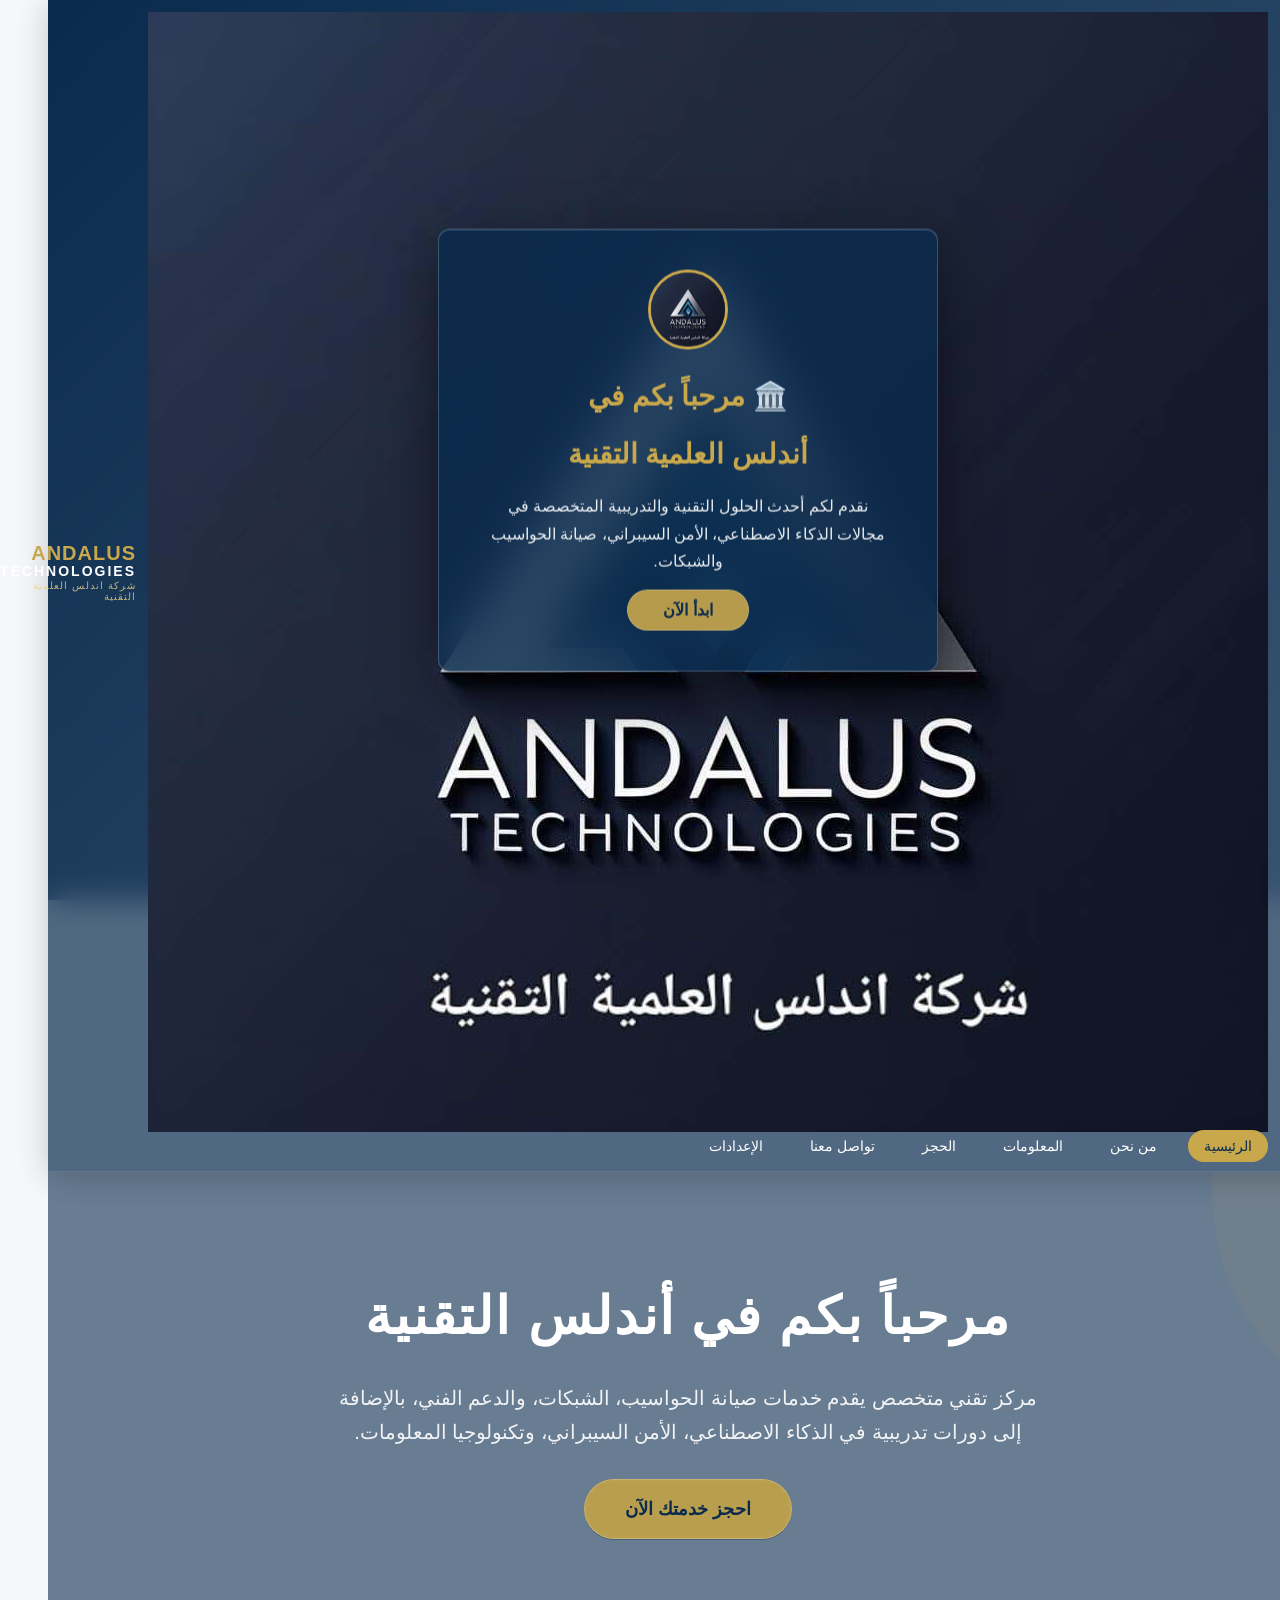
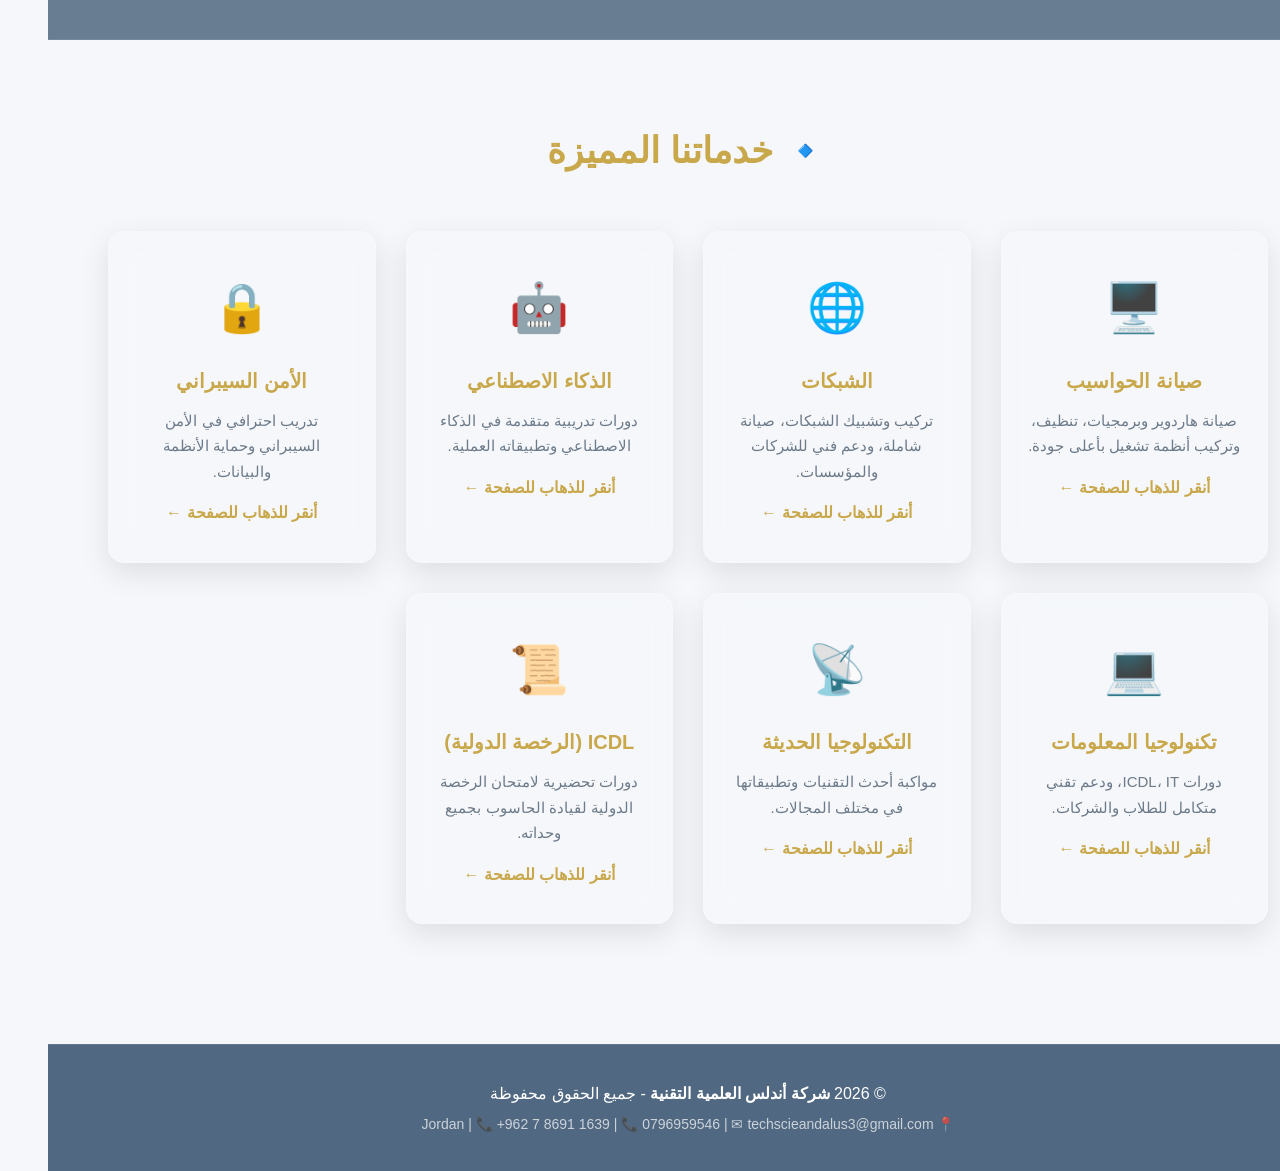
==== commit 7364334b: "Update index.html" ====
--- a/index.html
+++ b/index.html
@@ -4,7 +4,7 @@
     <meta charset="UTF-8">
     <meta name="viewport" content="width=device-width, initial-scale=1.0">
     <title>Andalus Technologies | Home</title>
-    <link rel="icon" type="image/jpeg" href="image/logo-ar.jpg">
+    <link rel="icon" type="image/jpeg" href="images/logo-ar.jpg">
     <link rel="stylesheet" href="style.css">
 </head>
 <body>
@@ -14,8 +14,9 @@
     <header class="header glass-header">
         <div class="container">
             <div class="logo">
-                <div class="image/logo-icon">🏛️</div>
-                <div class="image/logo-text">
+                <img src="images/logo-ar.jpg" alt="شعار أندلس" class="logo-img logo-ar" onerror="this.style.display='none'">
+                <img src="images/logo-en.jpg" alt="Andalus Logo" class="logo-img logo-en" style="display:none;" onerror="this.style.display='none'">
+                <div class="logo-text">
                     <span class="logo-main logo-main-ar">ANDALUS</span>
                     <span class="logo-sub logo-sub-ar">TECHNOLOGIES</span>
                     <span class="logo-slogan logo-slogan-ar">شركة اندلس العلمية التقنية</span>
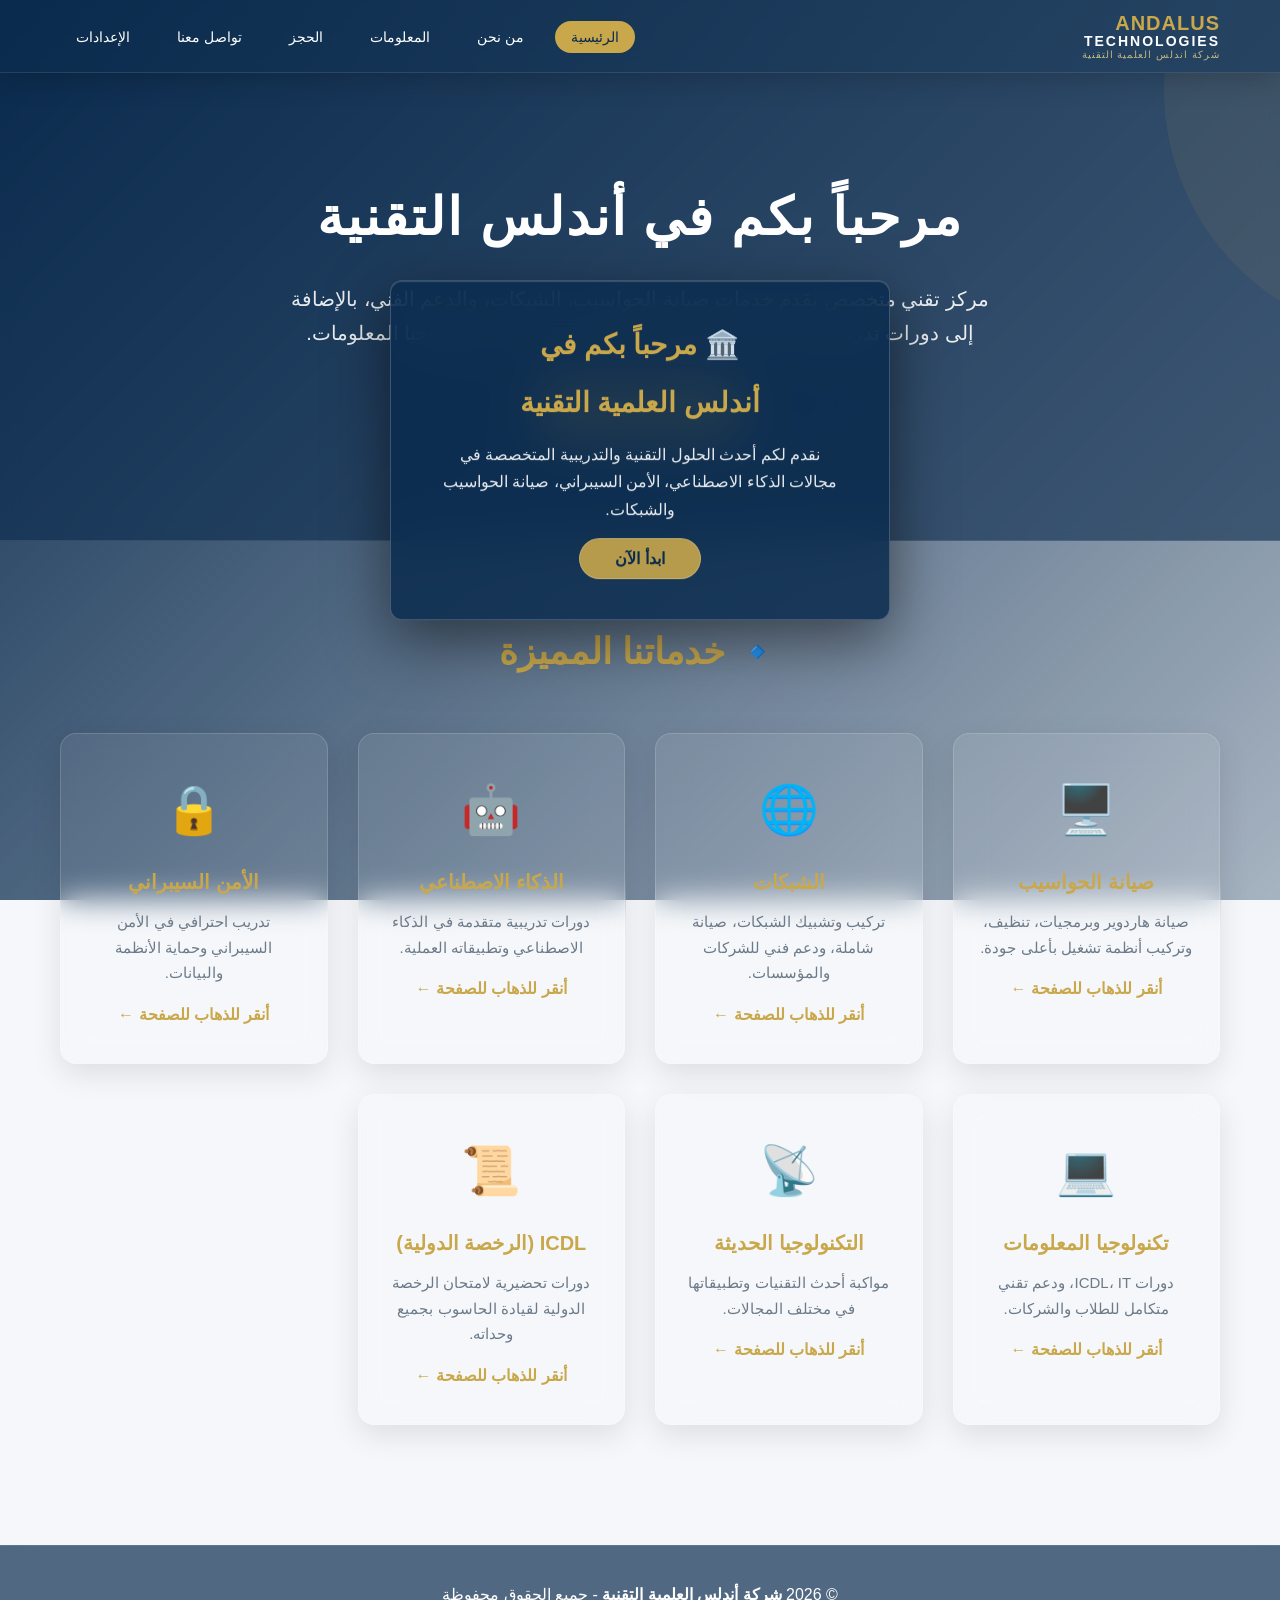
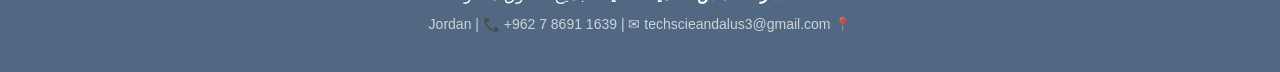
==== commit 0981df21: "Update index.html" ====
--- a/index.html
+++ b/index.html
@@ -4,7 +4,7 @@
     <meta charset="UTF-8">
     <meta name="viewport" content="width=device-width, initial-scale=1.0">
     <title>Andalus Technologies | Home</title>
-    <link rel="icon" type="image/jpeg" href="images/logo-ar.jpg">
+    <link rel="icon" type="image/jpeg" href="logo-ar.jpg">
     <link rel="stylesheet" href="style.css">
 </head>
 <body>
@@ -14,8 +14,8 @@
     <header class="header glass-header">
         <div class="container">
             <div class="logo">
-                <img src="images/logo-ar.jpg" alt="شعار أندلس" class="logo-img logo-ar" onerror="this.style.display='none'">
-                <img src="images/logo-en.jpg" alt="Andalus Logo" class="logo-img logo-en" style="display:none;" onerror="this.style.display='none'">
+                <img src="logo-ar.jpg" alt="شعار أندلس" class="logo-img logo-ar" onerror="this.style.display='none'">
+                <img src="logo-en.jpg" alt="Andalus Logo" class="logo-img logo-en" style="display:none;" onerror="this.style.display='none'">
                 <div class="logo-text">
                     <span class="logo-main logo-main-ar">ANDALUS</span>
                     <span class="logo-sub logo-sub-ar">TECHNOLOGIES</span>
@@ -41,8 +41,8 @@
 
     <div class="welcome-popup glass-welcome" id="welcomePopup" style="display:none;">
         <div class="welcome-content">
-            <img src="images/logo-ar.jpg" alt="Andalus" class="logo-ar" style="width:80px; height:80px; border-radius:50%; margin-bottom:15px; border:3px solid var(--secondary);" onerror="this.style.display='none'">
-            <img src="images/logo-en.jpg" alt="Andalus" class="logo-en" style="width:80px; height:80px; border-radius:50%; margin-bottom:15px; border:3px solid var(--secondary); display:none;" onerror="this.style.display='none'">
+            <img src="logo-ar.jpg" alt="Andalus" class="logo-ar welcome-logo" style="display:inline-block;" onerror="this.style.display='none'">
+            <img src="logo-en.jpg" alt="Andalus" class="logo-en welcome-logo" style="display:none;" onerror="this.style.display='none'">
             <h2 data-trans="welcome_title">🏛️ Welcome to</h2>
             <h2 style="color: var(--secondary); font-size:28px;" data-trans="company_name">Andalus Scientific Technology</h2>
             <p style="margin:15px 0;" data-trans="welcome_desc">We provide the latest technical and training solutions in AI, Cybersecurity, Computer and Network Maintenance.</p>
@@ -102,7 +102,7 @@
                     <div class="icon">📜</div>
                     <h3 data-trans="service7_title">ICDL (International License)</h3>
                     <p data-trans="service7_desc">Preparation courses for the ICDL exam with all its modules.</p>
-                    <a href="services.html#icdl" class="card-link" data-trans="go_to_page">Click to go to page ←</a>
+                    <a href="icdl.html" class="card-link" data-trans="go_to_page">Click to go to page ←</a>
                 </div>
             </div>
         </div>
@@ -111,7 +111,7 @@
     <footer class="footer glass-footer">
         <div class="container">
             <p>© 2026 <strong data-trans="company_footer">Andalus Scientific Technology</strong> - <span data-trans="all_rights">All Rights Reserved</span></p>
-            <p style="font-size:14px; opacity:0.7;">📍 Jordan | 📞 +962 7 8691 1639 | 📞 0796959546  | ✉ techscieandalus3@gmail.com</p>
+            <p style="font-size:14px; opacity:0.7;">📍 Jordan | 📞 +962 7 8691 1639 | ✉ techscieandalus3@gmail.com</p>
         </div>
     </footer>
 
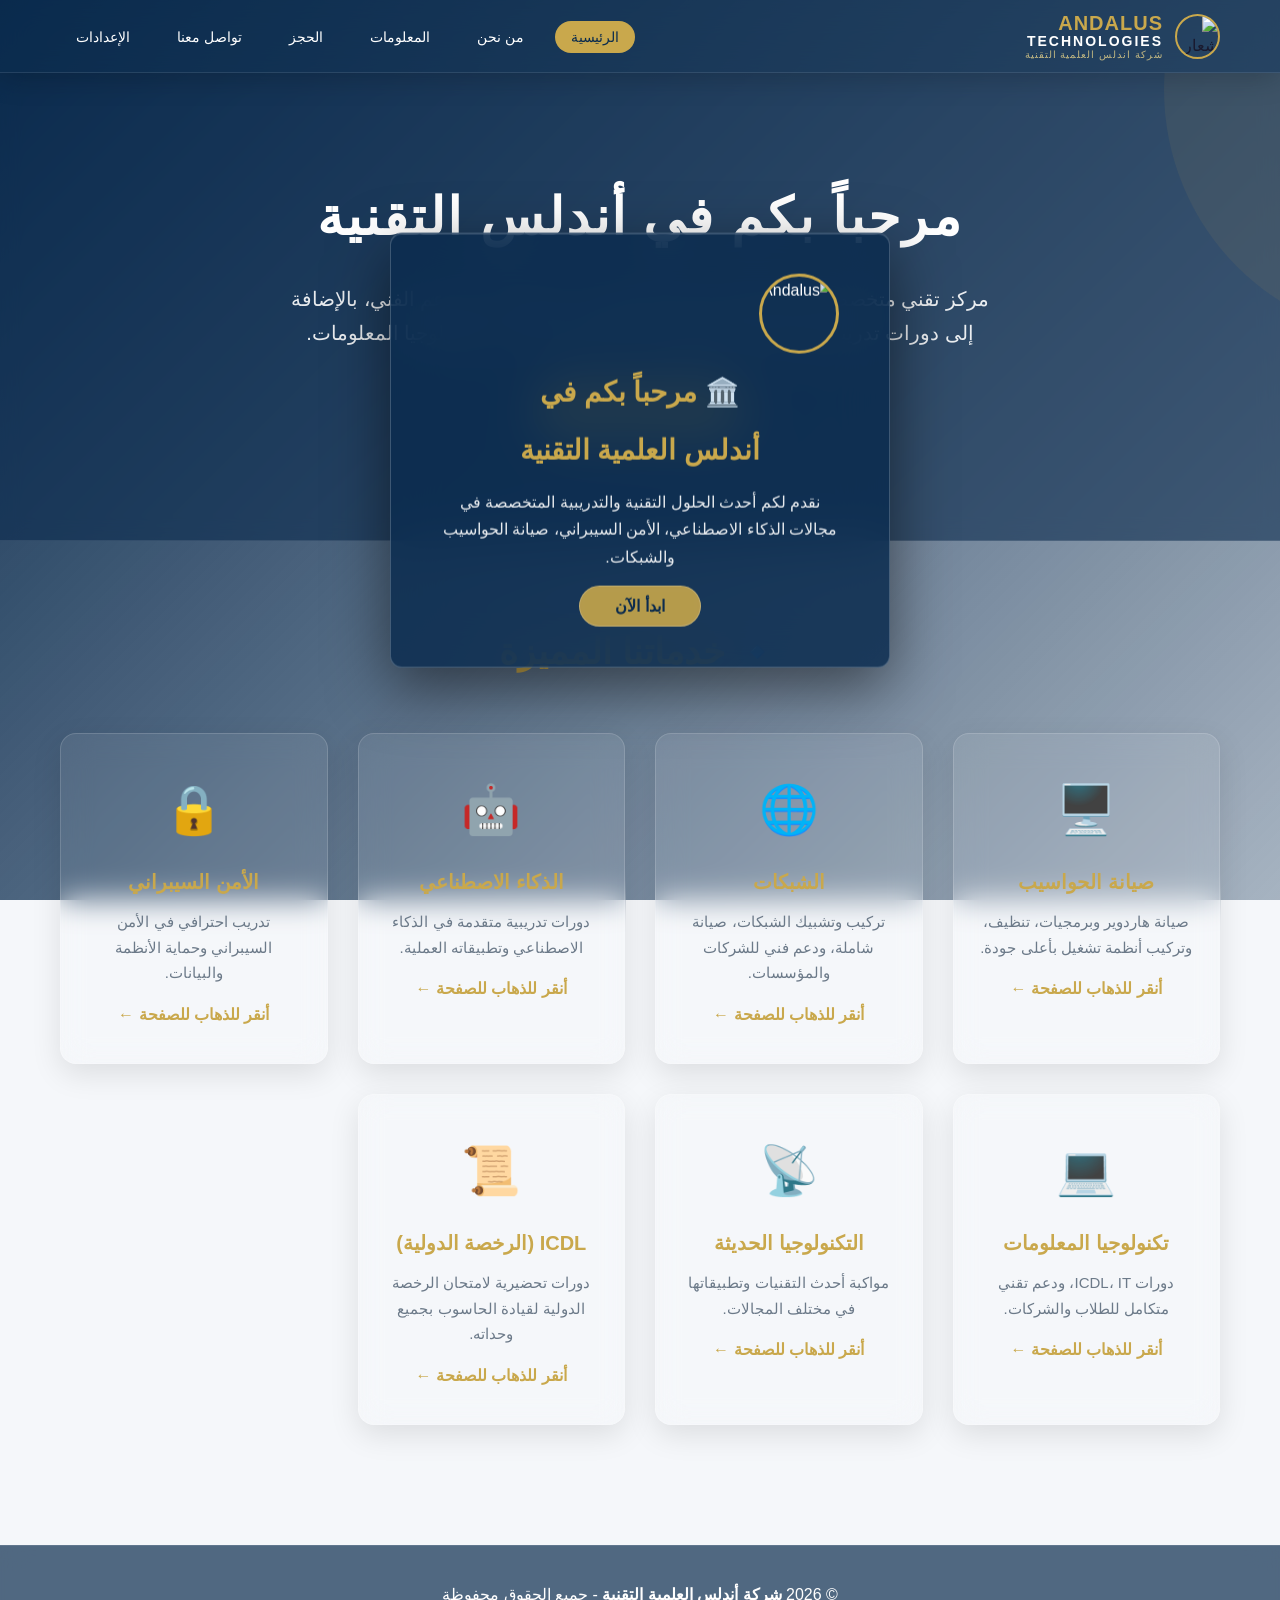
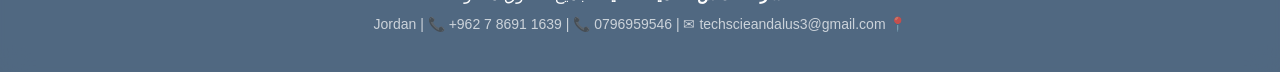
==== commit f068164e: "Update index.html" ====
--- a/index.html
+++ b/index.html
@@ -4,7 +4,7 @@
     <meta charset="UTF-8">
     <meta name="viewport" content="width=device-width, initial-scale=1.0">
     <title>Andalus Technologies | Home</title>
-    <link rel="icon" type="image/jpeg" href="logo-ar.jpg">
+    <link rel="icon" type="image/jpeg" href="image/logo-ar.jpg">
     <link rel="stylesheet" href="style.css">
 </head>
 <body>
@@ -14,8 +14,8 @@
     <header class="header glass-header">
         <div class="container">
             <div class="logo">
-                <img src="logo-ar.jpg" alt="شعار أندلس" class="logo-img logo-ar" onerror="this.style.display='none'">
-                <img src="logo-en.jpg" alt="Andalus Logo" class="logo-img logo-en" style="display:none;" onerror="this.style.display='none'">
+                <img src="image/logo-ar.jpg" alt="شعار أندلس" class="logo-img logo-ar" onerror="this.style.display='none'">
+                <img src="image/logo-en.jpg" alt="Andalus Logo" class="logo-img logo-en" style="display:none;" onerror="this.style.display='none'">
                 <div class="logo-text">
                     <span class="logo-main logo-main-ar">ANDALUS</span>
                     <span class="logo-sub logo-sub-ar">TECHNOLOGIES</span>
@@ -41,8 +41,8 @@
 
     <div class="welcome-popup glass-welcome" id="welcomePopup" style="display:none;">
         <div class="welcome-content">
-            <img src="logo-ar.jpg" alt="Andalus" class="logo-ar welcome-logo" style="display:inline-block;" onerror="this.style.display='none'">
-            <img src="logo-en.jpg" alt="Andalus" class="logo-en welcome-logo" style="display:none;" onerror="this.style.display='none'">
+            <img src="image/logo-ar.jpg" alt="Andalus" class="logo-ar welcome-logo" style="display:inline-block;" onerror="this.style.display='none'">
+            <img src="image/logo-en.jpg" alt="Andalus" class="logo-en welcome-logo" style="display:none;" onerror="this.style.display='none'">
             <h2 data-trans="welcome_title">🏛️ Welcome to</h2>
             <h2 style="color: var(--secondary); font-size:28px;" data-trans="company_name">Andalus Scientific Technology</h2>
             <p style="margin:15px 0;" data-trans="welcome_desc">We provide the latest technical and training solutions in AI, Cybersecurity, Computer and Network Maintenance.</p>
@@ -111,7 +111,7 @@
     <footer class="footer glass-footer">
         <div class="container">
             <p>© 2026 <strong data-trans="company_footer">Andalus Scientific Technology</strong> - <span data-trans="all_rights">All Rights Reserved</span></p>
-            <p style="font-size:14px; opacity:0.7;">📍 Jordan | 📞 +962 7 8691 1639 | ✉ techscieandalus3@gmail.com</p>
+            <p style="font-size:14px; opacity:0.7;">📍 Jordan | 📞 +962 7 8691 1639 | 📞 0796959546  | ✉ techscieandalus3@gmail.com</p>
         </div>
     </footer>
 
--- a/style.css
+++ b/style.css
@@ -83,32 +83,18 @@
     gap: 12px;
 }
 
-.logo-icon {
-    font-size: 36px;
-    width: 50px;
-    height: 50px;
-    display: flex;
-    align-items: center;
-    justify-content: center;
-    background: rgba(201, 168, 76, 0.15);
+.logo-img {
+    height: 45px;
+    width: 45px;
     border-radius: 50%;
+    object-fit: cover;
     border: 2px solid var(--secondary);
-    backdrop-filter: blur(10px);
-    -webkit-backdrop-filter: blur(10px);
-    transition: all 0.4s ease;
-    animation: logoPulse 3s ease-in-out infinite;
-}
-
-.logo-icon:hover {
-    transform: rotate(15deg) scale(1.15);
-    background: rgba(201, 168, 76, 0.3);
-    box-shadow: 0 0 40px rgba(201, 168, 76, 0.3);
-}
-
-@keyframes logoPulse {
-    0% { box-shadow: 0 0 0 0 rgba(201, 168, 76, 0); }
-    50% { box-shadow: 0 0 30px 5px rgba(201, 168, 76, 0.15); }
-    100% { box-shadow: 0 0 0 0 rgba(201, 168, 76, 0); }
+    transition: all 0.3s ease;
+}
+
+.logo-img:hover {
+    transform: rotate(10deg) scale(1.05);
+    border-color: var(--secondary);
 }
 
 .logo-text {
@@ -1143,6 +1129,15 @@
     box-shadow: 0 15px 45px 0 rgba(0, 0, 0, 0.4), inset 0 1px 0 rgba(255, 255, 255, 0.3), 0 0 40px rgba(201, 168, 76, 0.2) !important;
 }
 
+.welcome-logo {
+    width: 80px;
+    height: 80px;
+    border-radius: 50%;
+    object-fit: cover;
+    border: 3px solid var(--secondary);
+    margin-bottom: 15px;
+}
+
 body.dark-mode .glass-header {
     background: rgba(10, 10, 10, 0.8) !important;
 }
@@ -1183,6 +1178,10 @@
     background: linear-gradient(135deg, #0a0a0a 0%, #1a1a2e 30%, var(--secondary) 60%, #0a0a0a 100%) !important;
 }
 
+body.dark-mode .welcome-logo {
+    border-color: var(--secondary);
+}
+
 @media (max-width: 768px) {
     .logo-main {
         font-size: 14px;
@@ -1193,10 +1192,9 @@
     .logo-slogan {
         font-size: 8px;
     }
-    .logo-icon {
-        font-size: 28px;
-        width: 40px;
-        height: 40px;
+    .logo-img {
+        height: 35px;
+        width: 35px;
     }
     .menu-toggle {
         display: flex;
@@ -1267,6 +1265,10 @@
     .color-picker-grid {
         justify-content: center;
     }
+    .welcome-logo {
+        width: 60px;
+        height: 60px;
+    }
 }
 
 @media (max-width: 480px) {
@@ -1291,4 +1293,8 @@
     .contact-item-text span {
         font-size: 14px;
     }
-}
+    .welcome-logo {
+        width: 50px;
+        height: 50px;
+    }
+}
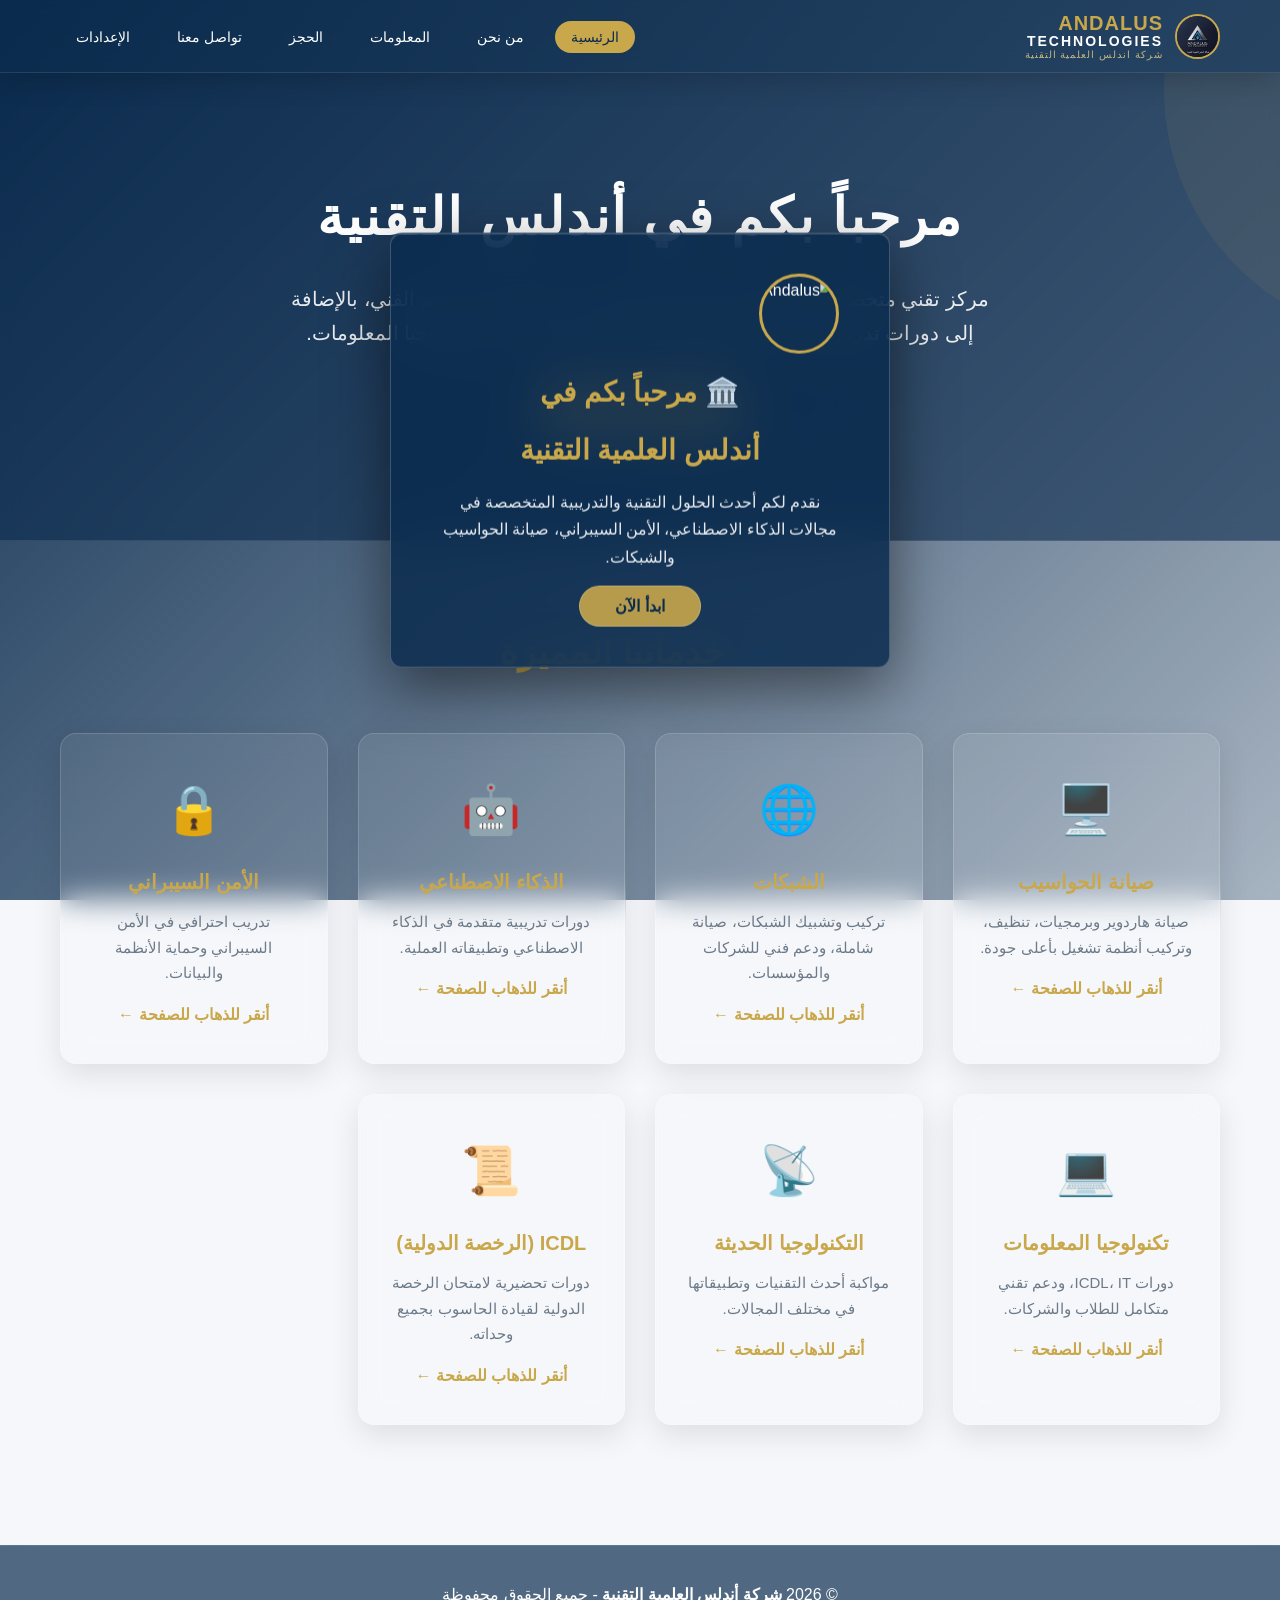
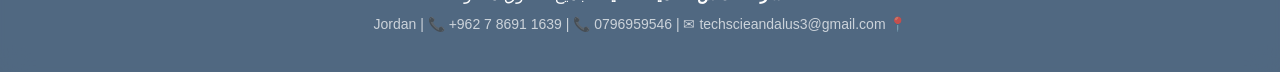
==== commit 5654709d: "Update index.html" ====
--- a/index.html
+++ b/index.html
@@ -4,7 +4,7 @@
     <meta charset="UTF-8">
     <meta name="viewport" content="width=device-width, initial-scale=1.0">
     <title>Andalus Technologies | Home</title>
-    <link rel="icon" type="image/jpeg" href="image/logo-ar.jpg">
+    <link rel="icon" type="image/jpeg" href="images/logo-ar.jpg">
     <link rel="stylesheet" href="style.css">
 </head>
 <body>
@@ -14,8 +14,8 @@
     <header class="header glass-header">
         <div class="container">
             <div class="logo">
-                <img src="image/logo-ar.jpg" alt="شعار أندلس" class="logo-img logo-ar" onerror="this.style.display='none'">
-                <img src="image/logo-en.jpg" alt="Andalus Logo" class="logo-img logo-en" style="display:none;" onerror="this.style.display='none'">
+                <img src="images/logo-ar.jpg" alt="شعار أندلس" class="logo-img logo-ar" onerror="this.style.display='none'">
+                <img src="images/logo-en.jpg" alt="Andalus Logo" class="logo-img logo-en" style="display:none;" onerror="this.style.display='none'">
                 <div class="logo-text">
                     <span class="logo-main logo-main-ar">ANDALUS</span>
                     <span class="logo-sub logo-sub-ar">TECHNOLOGIES</span>
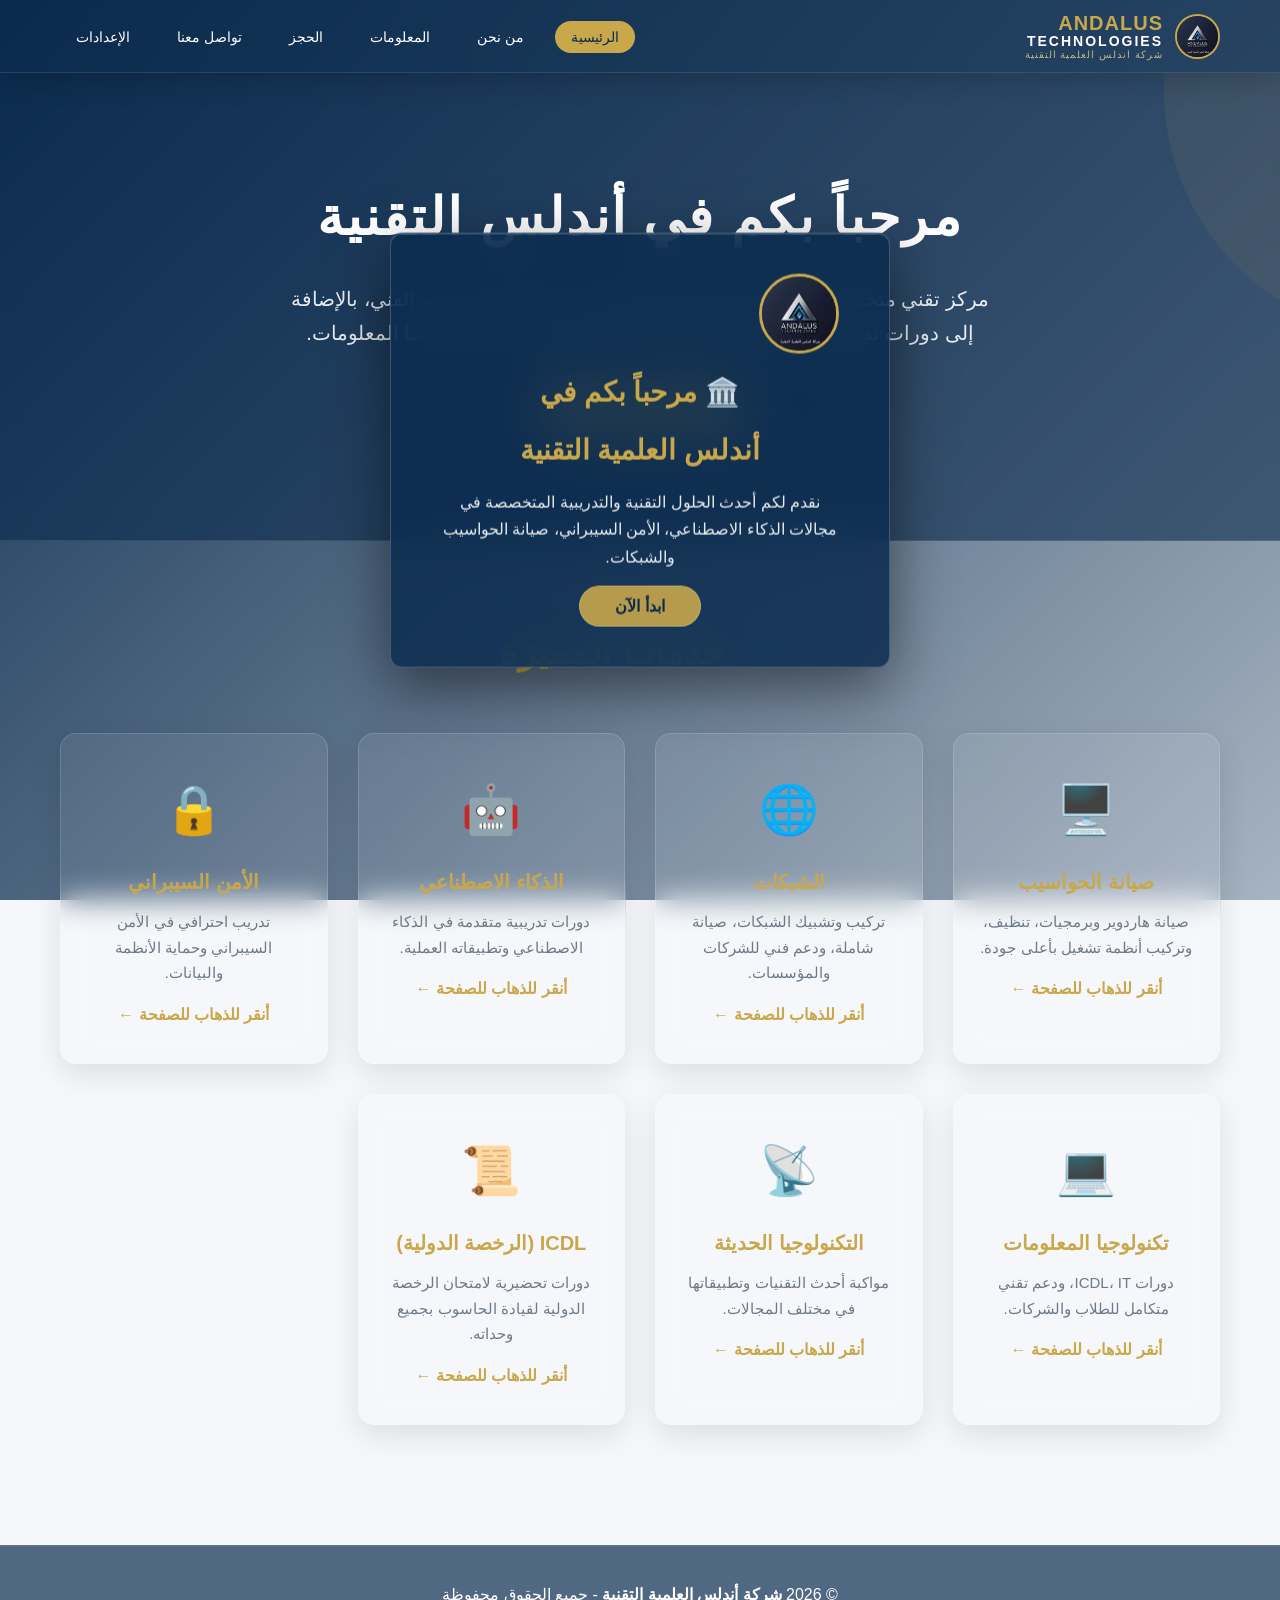
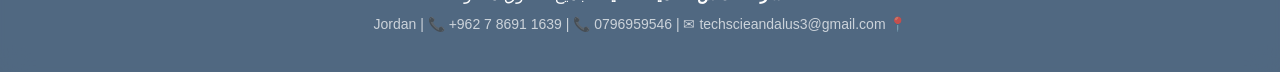
==== commit ff44881c: "Update index.html" ====
--- a/index.html
+++ b/index.html
@@ -41,8 +41,8 @@
 
     <div class="welcome-popup glass-welcome" id="welcomePopup" style="display:none;">
         <div class="welcome-content">
-            <img src="image/logo-ar.jpg" alt="Andalus" class="logo-ar welcome-logo" style="display:inline-block;" onerror="this.style.display='none'">
-            <img src="image/logo-en.jpg" alt="Andalus" class="logo-en welcome-logo" style="display:none;" onerror="this.style.display='none'">
+            <img src="images/logo-ar.jpg" alt="Andalus" class="logo-ar welcome-logo" style="display:inline-block;" onerror="this.style.display='none'">
+            <img src="images/logo-en.jpg" alt="Andalus" class="logo-en welcome-logo" style="display:none;" onerror="this.style.display='none'">
             <h2 data-trans="welcome_title">🏛️ Welcome to</h2>
             <h2 style="color: var(--secondary); font-size:28px;" data-trans="company_name">Andalus Scientific Technology</h2>
             <p style="margin:15px 0;" data-trans="welcome_desc">We provide the latest technical and training solutions in AI, Cybersecurity, Computer and Network Maintenance.</p>
